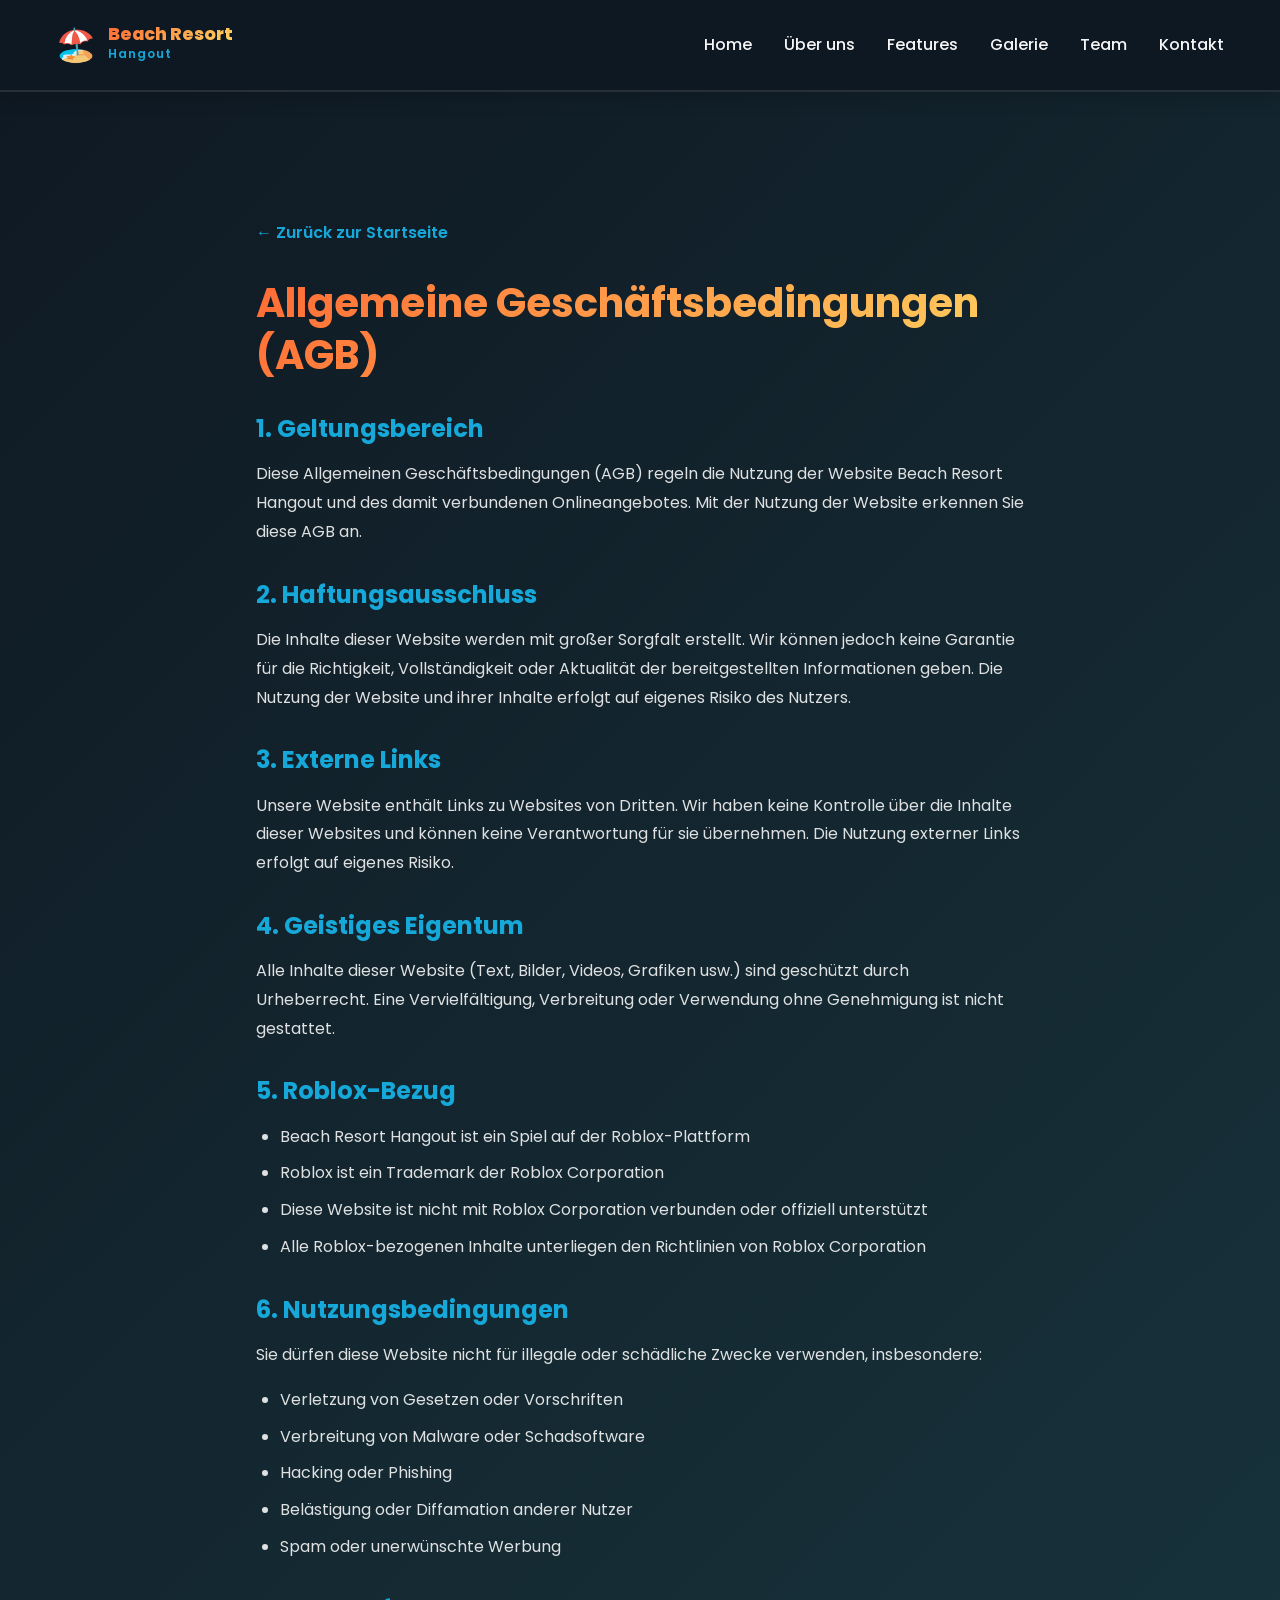
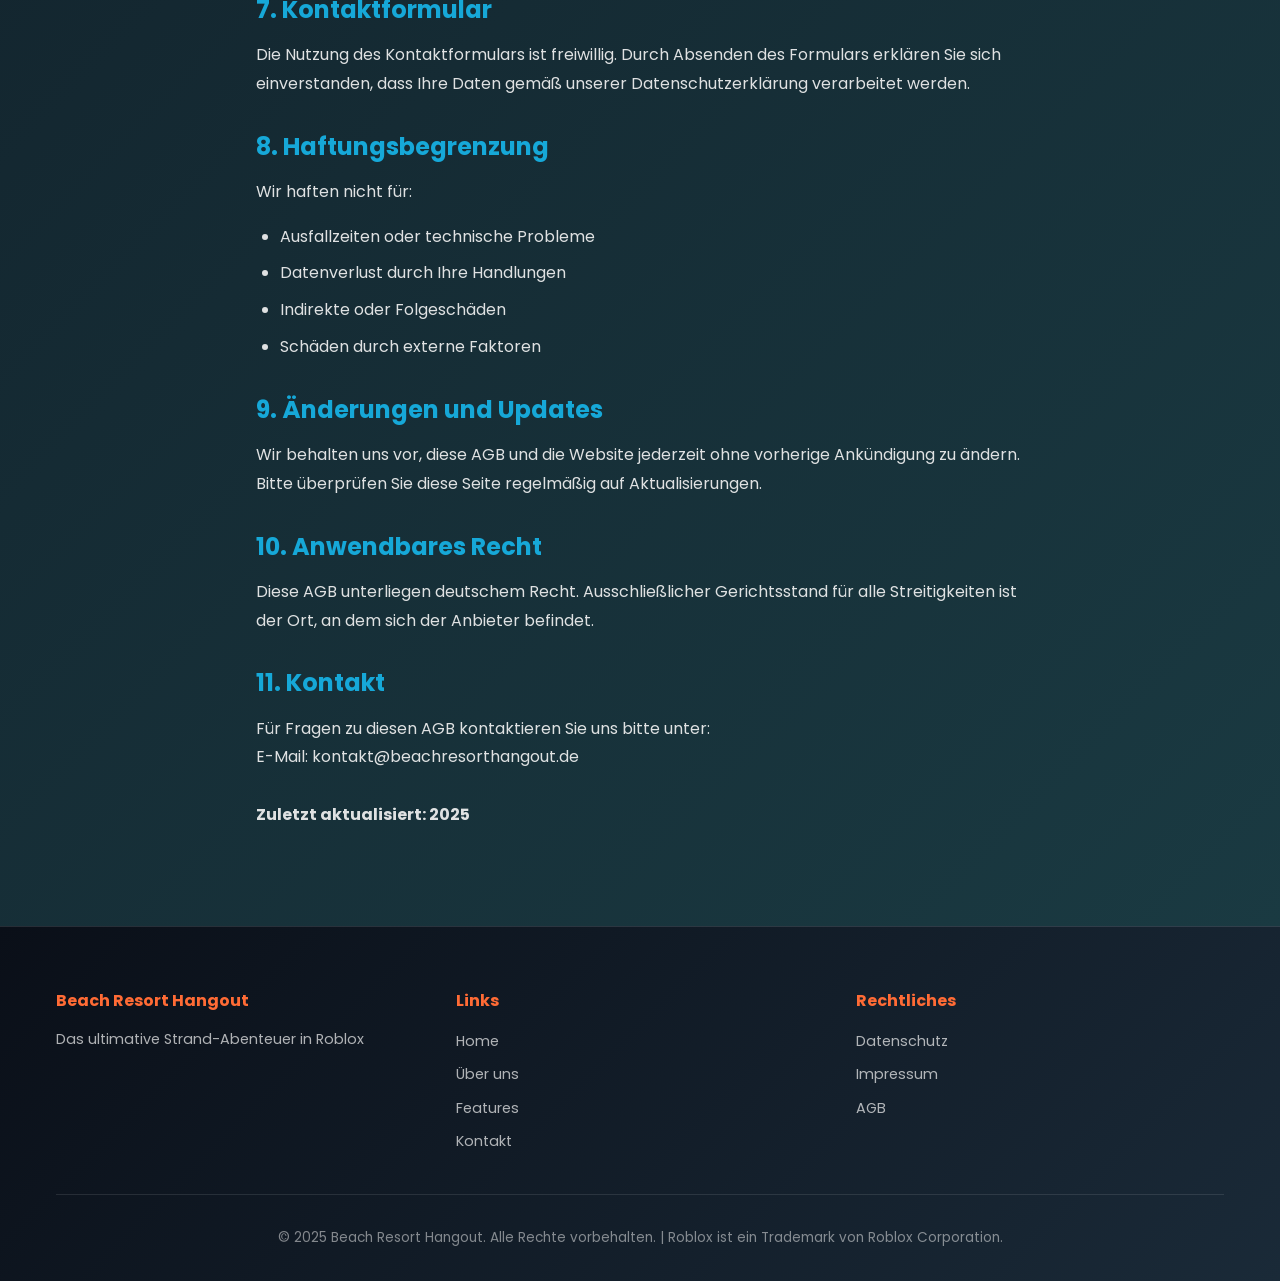
==== agb.html @ 3a32ed4a "Add legal pages and website structure for Beach Resort Hangout - Created AGB (Allgemeine Geschäftsbe" ====
<!DOCTYPE html>
<html lang="de">
<head>
    <meta charset="UTF-8">
    <meta name="viewport" content="width=device-width, initial-scale=1.0">
    <meta name="description" content="Allgemeine Geschäftsbedingungen - Beach Resort Hangout">
    <title>AGB | Beach Resort Hangout</title>
    <link rel="stylesheet" href="CSS/style-index.css">
    <link rel="preconnect" href="https://fonts.googleapis.com">
    <link rel="preconnect" href="https://fonts.gstatic.com" crossorigin>
    <link href="https://fonts.googleapis.com/css2?family=Poppins:wght@300;400;600;700&display=swap" rel="stylesheet">
    <style>
        .legal-page {
            min-height: 100vh;
            padding: 2rem 0;
            background: var(--gradient-dark);
        }
        .legal-content {
            max-width: 800px;
            margin: 6rem auto 4rem;
            padding: 0 var(--spacing-unit);
        }
        .legal-content h1 {
            font-size: 2.5rem;
            margin-bottom: 2rem;
            background: var(--gradient-sunset);
            -webkit-background-clip: text;
            -webkit-text-fill-color: transparent;
            background-clip: text;
        }
        .legal-content h2 {
            font-size: 1.5rem;
            margin-top: 2rem;
            margin-bottom: 1rem;
            color: var(--secondary-blue);
        }
        .legal-content p {
            line-height: 1.8;
            color: rgba(245, 245, 245, 0.9);
            margin-bottom: 1rem;
        }
        .legal-content ul {
            margin-left: 1.5rem;
            color: rgba(245, 245, 245, 0.9);
            line-height: 1.8;
        }
        .legal-content li {
            margin-bottom: 0.5rem;
        }
        .back-link {
            display: inline-block;
            margin-bottom: 2rem;
            color: var(--secondary-blue);
            text-decoration: none;
            font-weight: 600;
            transition: var(--transition);
        }
        .back-link:hover {
            color: var(--accent-orange);
        }
    </style>
</head>
<body>
    <!-- Navigation -->
    <nav class="navbar">
        <div class="nav-container">
            <div class="logo-section">
                <div class="logo-icon">🏖️</div>
                <div class="logo-text">
                    <div class="logo-title">Beach Resort</div>
                    <div class="logo-subtitle">Hangout</div>
                </div>
            </div>
            <button class="menu-toggle" id="menuToggle">
                <span></span>
                <span></span>
                <span></span>
            </button>
            <ul class="nav-menu" id="navMenu">
                <li><a href="index.html#home" class="nav-link">Home</a></li>
                <li><a href="index.html#about" class="nav-link">Über uns</a></li>
                <li><a href="index.html#features" class="nav-link">Features</a></li>
                <li><a href="index.html#gallery" class="nav-link">Galerie</a></li>
                <li><a href="index.html#team" class="nav-link">Team</a></li>
                <li><a href="index.html#contact" class="nav-link">Kontakt</a></li>
            </ul>
        </div>
    </nav>

    <section class="legal-page">
        <div class="legal-content">
            <a href="index.html" class="back-link">← Zurück zur Startseite</a>
            
            <h1>Allgemeine Geschäftsbedingungen (AGB)</h1>

            <h2>1. Geltungsbereich</h2>
            <p>
                Diese Allgemeinen Geschäftsbedingungen (AGB) regeln die Nutzung der Website Beach Resort Hangout 
                und des damit verbundenen Onlineangebotes. Mit der Nutzung der Website erkennen Sie diese AGB an.
            </p>

            <h2>2. Haftungsausschluss</h2>
            <p>
                Die Inhalte dieser Website werden mit großer Sorgfalt erstellt. Wir können jedoch keine Garantie für die 
                Richtigkeit, Vollständigkeit oder Aktualität der bereitgestellten Informationen geben. Die Nutzung der Website 
                und ihrer Inhalte erfolgt auf eigenes Risiko des Nutzers.
            </p>

            <h2>3. Externe Links</h2>
            <p>
                Unsere Website enthält Links zu Websites von Dritten. Wir haben keine Kontrolle über die Inhalte dieser 
                Websites und können keine Verantwortung für sie übernehmen. Die Nutzung externer Links erfolgt auf eigenes Risiko.
            </p>

            <h2>4. Geistiges Eigentum</h2>
            <p>
                Alle Inhalte dieser Website (Text, Bilder, Videos, Grafiken usw.) sind geschützt durch Urheberrecht. 
                Eine Vervielfältigung, Verbreitung oder Verwendung ohne Genehmigung ist nicht gestattet.
            </p>

            <h2>5. Roblox-Bezug</h2>
            <ul>
                <li>Beach Resort Hangout ist ein Spiel auf der Roblox-Plattform</li>
                <li>Roblox ist ein Trademark der Roblox Corporation</li>
                <li>Diese Website ist nicht mit Roblox Corporation verbunden oder offiziell unterstützt</li>
                <li>Alle Roblox-bezogenen Inhalte unterliegen den Richtlinien von Roblox Corporation</li>
            </ul>

            <h2>6. Nutzungsbedingungen</h2>
            <p>
                Sie dürfen diese Website nicht für illegale oder schädliche Zwecke verwenden, insbesondere:
            </p>
            <ul>
                <li>Verletzung von Gesetzen oder Vorschriften</li>
                <li>Verbreitung von Malware oder Schadsoftware</li>
                <li>Hacking oder Phishing</li>
                <li>Belästigung oder Diffamation anderer Nutzer</li>
                <li>Spam oder unerwünschte Werbung</li>
            </ul>

            <h2>7. Kontaktformular</h2>
            <p>
                Die Nutzung des Kontaktformulars ist freiwillig. Durch Absenden des Formulars erklären Sie sich einverstanden, 
                dass Ihre Daten gemäß unserer Datenschutzerklärung verarbeitet werden.
            </p>

            <h2>8. Haftungsbegrenzung</h2>
            <p>
                Wir haften nicht für:
            </p>
            <ul>
                <li>Ausfallzeiten oder technische Probleme</li>
                <li>Datenverlust durch Ihre Handlungen</li>
                <li>Indirekte oder Folgeschäden</li>
                <li>Schäden durch externe Faktoren</li>
            </ul>

            <h2>9. Änderungen und Updates</h2>
            <p>
                Wir behalten uns vor, diese AGB und die Website jederzeit ohne vorherige Ankündigung zu ändern. 
                Bitte überprüfen Sie diese Seite regelmäßig auf Aktualisierungen.
            </p>

            <h2>10. Anwendbares Recht</h2>
            <p>
                Diese AGB unterliegen deutschem Recht. Ausschließlicher Gerichtsstand für alle Streitigkeiten ist der Ort, 
                an dem sich der Anbieter befindet.
            </p>

            <h2>11. Kontakt</h2>
            <p>
                Für Fragen zu diesen AGB kontaktieren Sie uns bitte unter:<br>
                E-Mail: kontakt@beachresorthangout.de<br>
                <br>
                <strong>Zuletzt aktualisiert: 2025</strong>
            </p>
        </div>
    </section>

    <footer class="footer">
        <div class="container">
            <div class="footer-content">
                <div class="footer-section">
                    <h4>Beach Resort Hangout</h4>
                    <p>Das ultimative Strand-Abenteuer in Roblox</p>
                </div>
                <div class="footer-section">
                    <h4>Links</h4>
                    <ul>
                        <li><a href="index.html">Home</a></li>
                        <li><a href="index.html#about">Über uns</a></li>
                        <li><a href="index.html#features">Features</a></li>
                        <li><a href="index.html#contact">Kontakt</a></li>
                    </ul>
                </div>
                <div class="footer-section">
                    <h4>Rechtliches</h4>
                    <ul>
                        <li><a href="datenschutz.html">Datenschutz</a></li>
                        <li><a href="impressum.html">Impressum</a></li>
                        <li><a href="agb.html">AGB</a></li>
                    </ul>
                </div>
            </div>
            <div class="footer-bottom">
                <p>&copy; 2025 Beach Resort Hangout. Alle Rechte vorbehalten. | Roblox ist ein Trademark von Roblox Corporation.</p>
            </div>
        </div>
    </footer>

    <script src="JS/script-index.js"></script>
</body>
</html>
---- CSS/style-index.css ----
/* ============================================
   Beach Resort Hangout - Main Stylesheet
   ============================================ */

:root {
    /* Color Palette */
    --primary-blue: #0B7B9E;
    --secondary-blue: #16A8D8;
    --accent-orange: #FF6B35;
    --accent-yellow: #FFD560;
    --sand: #F4E4C1;
    --dark-bg: #0F1923;
    --light-text: #F5F5F5;
    --text-dark: #1a1a1a;
    --border-color: rgba(255, 255, 255, 0.1);
    
    /* Gradients */
    --gradient-primary: linear-gradient(135deg, #0B7B9E, #16A8D8);
    --gradient-sunset: linear-gradient(135deg, #FF6B35, #FFD560);
    --gradient-dark: linear-gradient(135deg, #0F1923, #1a3a42);
    
    /* Shadows */
    --shadow-sm: 0 2px 8px rgba(0, 0, 0, 0.1);
    --shadow-md: 0 4px 16px rgba(0, 0, 0, 0.15);
    --shadow-lg: 0 8px 32px rgba(0, 0, 0, 0.2);
    
    /* Spacing */
    --spacing-unit: 1rem;
    --transition: all 0.3s ease;
}

* {
    margin: 0;
    padding: 0;
    box-sizing: border-box;
}

html {
    scroll-behavior: smooth;
}

body {
    font-family: 'Poppins', sans-serif;
    background: var(--dark-bg);
    color: var(--light-text);
    line-height: 1.6;
    overflow-x: hidden;
}

.container {
    max-width: 1200px;
    margin: 0 auto;
    padding: 0 var(--spacing-unit);
}

h1, h2, h3, h4, h5, h6 {
    font-weight: 700;
    line-height: 1.3;
}

.section-title {
    font-size: 2.5rem;
    text-align: center;
    margin-bottom: 3rem;
    background: var(--gradient-sunset);
    -webkit-background-clip: text;
    -webkit-text-fill-color: transparent;
    background-clip: text;
    position: relative;
    padding-bottom: 1rem;
}

.section-title::after {
    content: '';
    position: absolute;
    bottom: 0;
    left: 50%;
    transform: translateX(-50%);
    width: 80px;
    height: 4px;
    background: var(--gradient-sunset);
    border-radius: 2px;
}

.gradient-text {
    background: var(--gradient-sunset);
    -webkit-background-clip: text;
    -webkit-text-fill-color: transparent;
    background-clip: text;
}

.btn {
    display: inline-block;
    padding: 0.75rem 2rem;
    border-radius: 50px;
    text-decoration: none;
    font-weight: 600;
    border: none;
    cursor: pointer;
    transition: var(--transition);
    font-size: 1rem;
    text-transform: uppercase;
    letter-spacing: 0.5px;
}

.btn-primary {
    background: var(--gradient-sunset);
    color: white;
    box-shadow: var(--shadow-md);
}

.btn-primary:hover {
    transform: translateY(-2px);
    box-shadow: 0 8px 24px rgba(255, 107, 53, 0.4);
}

.btn-secondary {
    background: transparent;
    color: var(--light-text);
    border: 2px solid var(--secondary-blue);
    border-radius: 50px;
}

.btn-secondary:hover {
    background: var(--secondary-blue);
    box-shadow: var(--shadow-md);
}

.wiki-cta {
    padding: 6rem 0;
    background: linear-gradient(180deg, rgba(255,255,255,0.05), rgba(15,25,35,0.95));
}

.wiki-cta .cta-card {
    max-width: 760px;
    margin: 0 auto;
    text-align: center;
    padding: 3rem 2rem;
    background: rgba(255,255,255,0.05);
    border: 1px solid rgba(255,255,255,0.08);
    border-radius: 30px;
    box-shadow: var(--shadow-lg);
}

.wiki-cta .cta-card p {
    margin-bottom: 2rem;
    color: rgba(245,245,245,0.85);
}

.navbar {
    position: sticky;
    top: 0;
    background: rgba(15, 25, 35, 0.98);
    backdrop-filter: blur(10px);
    border-bottom: 2px solid var(--border-color);
    z-index: 1000;
    padding: 1.2rem 0;
    box-shadow: 0 4px 20px rgba(0, 0, 0, 0.2);
}

.nav-container {
    max-width: 1200px;
    margin: 0 auto;
    padding: 0 var(--spacing-unit);
    display: flex;
    justify-content: space-between;
    align-items: center;
    gap: 2rem;
}

.logo-section {
    display: flex;
    align-items: center;
    gap: 0.75rem;
    min-width: fit-content;
    cursor: pointer;
    transition: var(--transition);
}

.logo-section:hover {
    transform: scale(1.05);
}

.logo-icon {
    font-size: 2rem;
    display: flex;
    align-items: center;
    justify-content: center;
}

.logo-text {
    display: flex;
    flex-direction: column;
    gap: 0;
}

.logo-title {
    font-size: 1.1rem;
    font-weight: 800;
    background: var(--gradient-sunset);
    -webkit-background-clip: text;
    -webkit-text-fill-color: transparent;
    background-clip: text;
    line-height: 1;
}

.logo-subtitle {
    font-size: 0.75rem;
    color: var(--secondary-blue);
    font-weight: 600;
    letter-spacing: 1px;
}

.nav-menu {
    display: flex;
    list-style: none;
    gap: 2rem;
}

.nav-link {
    color: var(--light-text);
    text-decoration: none;
    font-weight: 500;
    transition: var(--transition);
    position: relative;
}

.nav-link::after {
    content: '';
    position: absolute;
    bottom: -4px;
    left: 0;
    width: 0;
    height: 2px;
    background: var(--gradient-sunset);
    transition: width 0.3s ease;
}

.nav-link:hover::after {
    width: 100%;
}

.menu-toggle {
    display: none;
    background: none;
    border: none;
    cursor: pointer;
    flex-direction: column;
    gap: 4px;
}

.menu-toggle span {
    width: 25px;
    height: 3px;
    background: var(--light-text);
    border-radius: 2px;
    transition: var(--transition);
}

.hero {
    position: relative;
    min-height: 100vh;
    display: flex;
    align-items: center;
    justify-content: center;
    overflow: hidden;
    background: var(--gradient-dark);
    background-image: url('https://via.placeholder.com/1920x1080?text=Beach+Resort');
    background-size: cover;
    background-position: center;
    background-attachment: fixed;
}

.hero-overlay {
    position: absolute;
    top: 0;
    left: 0;
    right: 0;
    bottom: 0;
    background: rgba(15, 25, 35, 0.5);
    z-index: 1;
}

.hero-content {
    position: relative;
    z-index: 2;
    text-align: center;
    max-width: 800px;
    padding: 2rem;
}

.hero-title {
    font-size: 3.5rem;
    margin-bottom: 1rem;
    line-height: 1.2;
    animation: slideInDown 0.8s ease;
}

.hero-subtitle {
    font-size: 1.3rem;
    color: rgba(245, 245, 245, 0.9);
    margin-bottom: 2rem;
    animation: slideInUp 0.8s ease 0.2s both;
}

.hero-buttons {
    display: flex;
    gap: 1rem;
    justify-content: center;
    flex-wrap: wrap;
    animation: slideInUp 0.8s ease 0.4s both;
}

.hero-background {
    position: absolute;
    bottom: 0;
    left: 0;
    right: 0;
    height: 200px;
    z-index: 1;
}

.wave {
    position: absolute;
    bottom: 0;
    left: 0;
    width: 100%;
    height: 100px;
    background: url("data:image/svg+xml,%3Csvg xmlns='http://www.w3.org/2000/svg' viewBox='0 0 1200 120'%3E%3Cpath d='M0,50 Q300,0 600,50 T1200,50 L1200,120 L0,120 Z' fill='%23FF6B35' opacity='0.3'/%3E%3C/svg%3E");
    background-size: 600px 100px;
    animation: wave 10s linear infinite;
}

.wave2 {
    bottom: 10px;
    animation: wave 15s linear infinite reverse;
    opacity: 0.5;
}

.wave3 {
    bottom: 20px;
    animation: wave 20s linear infinite;
    opacity: 0.3;
}

@keyframes wave {
    0% { background-position: 0 0; }
    100% { background-position: 600px 0; }
}

@keyframes slideInDown {
    from {
        opacity: 0;
        transform: translateY(-30px);
    }
    to {
        opacity: 1;
        transform: translateY(0);
    }
}

@keyframes slideInUp {
    from {
        opacity: 0;
        transform: translateY(30px);
    }
    to {
        opacity: 1;
        transform: translateY(0);
    }
}

@keyframes float {
    0%, 100% { transform: translateY(0); }
    50% { transform: translateY(-10px); }
}

.about {
    padding: 6rem var(--spacing-unit);
    background: var(--gradient-dark);
}

.about-content {
    display: grid;
    grid-template-columns: 1fr 1fr;
    gap: 3rem;
    align-items: center;
}

.about-text p {
    font-size: 1.1rem;
    margin-bottom: 1.5rem;
    color: rgba(245, 245, 245, 0.9);
    line-height: 1.8;
}

.about-stats {
    display: grid;
    grid-template-columns: repeat(3, 1fr);
    gap: 1.5rem;
}

.stat-card {
    background: rgba(255, 255, 255, 0.05);
    border: 1px solid var(--border-color);
    border-radius: 12px;
    padding: 2rem 1rem;
    text-align: center;
    backdrop-filter: blur(10px);
    transition: var(--transition);
}

.stat-card:hover {
    background: rgba(255, 107, 53, 0.1);
    border-color: var(--accent-orange);
    transform: translateY(-5px);
}

.stat-card h3 {
    font-size: 2.5rem;
    background: var(--gradient-sunset);
    -webkit-background-clip: text;
    -webkit-text-fill-color: transparent;
    background-clip: text;
    margin-bottom: 0.5rem;
}

.features {
    padding: 6rem var(--spacing-unit);
    background: var(--dark-bg);
}

.features-grid {
    display: grid;
    grid-template-columns: repeat(auto-fit, minmax(300px, 1fr));
    gap: 2rem;
}

.feature-card {
    background: rgba(255, 255, 255, 0.05);
    border: 1px solid var(--border-color);
    border-radius: 12px;
    padding: 2rem;
    text-align: center;
    backdrop-filter: blur(10px);
    transition: var(--transition);
    cursor: pointer;
}

.feature-card:hover {
    transform: translateY(-10px);
    border-color: var(--secondary-blue);
    background: rgba(22, 168, 216, 0.1);
    box-shadow: 0 10px 30px rgba(22, 168, 216, 0.2);
}

.feature-icon {
    font-size: 3rem;
    margin-bottom: 1rem;
    display: inline-block;
    animation: float 3s ease-in-out infinite;
}

.feature-card:nth-child(2) .feature-icon {
    animation-delay: 0.5s;
}

.feature-card:nth-child(3) .feature-icon {
    animation-delay: 1s;
}

.feature-card:nth-child(4) .feature-icon {
    animation-delay: 1.5s;
}

.feature-card:nth-child(5) .feature-icon {
    animation-delay: 2s;
}

.feature-card:nth-child(6) .feature-icon {
    animation-delay: 2.5s;
}

.feature-card h3 {
    font-size: 1.3rem;
    margin-bottom: 1rem;
}

.feature-card p {
    color: rgba(245, 245, 245, 0.8);
    font-size: 0.95rem;
}

.gallery {
    padding: 6rem var(--spacing-unit);
    background: var(--gradient-dark);
}

.gallery-grid {
    display: grid;
    grid-template-columns: repeat(auto-fit, minmax(250px, 1fr));
    gap: 2rem;
}

.gallery-item {
    position: relative;
    border-radius: 12px;
    overflow: hidden;
    aspect-ratio: 16 / 10;
    cursor: pointer;
}

.gallery-placeholder {
    width: 100%;
    height: 100%;
    background: linear-gradient(135deg, rgba(11, 123, 158, 0.3), rgba(255, 107, 53, 0.3));
    border: 2px solid var(--border-color);
    border-radius: 12px;
    display: flex;
    align-items: center;
    justify-content: center;
    font-size: 1.5rem;
    font-weight: 600;
    transition: var(--transition);
    position: relative;
}

.gallery-item:hover .gallery-placeholder {
    border-color: var(--secondary-blue);
    background: linear-gradient(135deg, rgba(11, 123, 158, 0.5), rgba(255, 107, 53, 0.5));
    transform: scale(1.05);
}

.team {
    padding: 6rem var(--spacing-unit);
    background: var(--dark-bg);
}

.team-grid {
    display: grid;
    grid-template-columns: repeat(auto-fit, minmax(250px, 1fr));
    gap: 2rem;
}

.team-card {
    background: rgba(255, 255, 255, 0.05);
    border: 1px solid var(--border-color);
    border-radius: 12px;
    padding: 2rem;
    text-align: center;
    backdrop-filter: blur(10px);
    transition: var(--transition);
    overflow: hidden;
}

.team-card:hover {
    border-color: var(--secondary-blue);
    background: rgba(22, 168, 216, 0.1);
    transform: translateY(-10px);
}

.team-image-wrapper {
    position: relative;
    width: 150px;
    height: 150px;
    margin: 0 auto 1.5rem;
    border-radius: 50%;
    overflow: hidden;
    border: 3px solid var(--secondary-blue);
}

.team-image {
    width: 100%;
    height: 100%;
    object-fit: cover;
    transition: var(--transition);
}

.team-card:hover .team-image {
    transform: scale(1.1);
}

.team-image-placeholder {
    position: absolute;
    top: 0;
    left: 0;
    width: 100%;
    height: 100%;
    background: linear-gradient(135deg, rgba(11, 123, 158, 0.4), rgba(255, 107, 53, 0.4));
    display: flex;
    align-items: center;
    justify-content: center;
    font-size: 4rem;
    font-weight: 800;
    color: rgba(255, 255, 255, 0.6);
    pointer-events: none;
}

.team-card h3 {
    font-size: 1.3rem;
    margin-bottom: 0.5rem;
}

.team-role {
    color: var(--secondary-blue);
    font-size: 0.9rem;
    margin-bottom: 0.5rem;
}

.team-bio {
    color: rgba(245, 245, 245, 0.7);
    font-size: 0.9rem;
}

.contact {
    padding: 6rem var(--spacing-unit);
    background: var(--gradient-dark);
}

.contact-content {
    display: grid;
    grid-template-columns: 1fr 1fr;
    gap: 3rem;
}

.contact-form {
    background: rgba(255, 255, 255, 0.05);
    border: 1px solid var(--border-color);
    border-radius: 12px;
    padding: 2rem;
    backdrop-filter: blur(10px);
}

.form-group {
    margin-bottom: 1.5rem;
}

.contact-form input,
.contact-form textarea {
    width: 100%;
    padding: 0.75rem 1rem;
    background: rgba(255, 255, 255, 0.08);
    border: 1px solid var(--border-color);
    border-radius: 8px;
    color: var(--light-text);
    font-family: 'Poppins', sans-serif;
    font-size: 1rem;
    transition: var(--transition);
}

.contact-form input::placeholder,
.contact-form textarea::placeholder {
    color: rgba(245, 245, 245, 0.5);
}

.contact-form input:focus,
.contact-form textarea:focus {
    outline: none;
    border-color: var(--secondary-blue);
    background: rgba(22, 168, 216, 0.1);
    box-shadow: 0 0 0 3px rgba(22, 168, 216, 0.1);
}

.form-status {
    font-size: 0.9rem;
    margin-top: 1rem;
    padding: 0.75rem;
    border-radius: 8px;
    display: none;
}

.form-status.show {
    display: block;
}

.form-status.success {
    background: rgba(76, 175, 80, 0.2);
    color: #4caf50;
    border: 1px solid #4caf50;
}

.form-status.error {
    background: rgba(244, 67, 54, 0.2);
    color: #f44336;
    border: 1px solid #f44336;
}

.form-status.loading {
    background: rgba(33, 150, 243, 0.2);
    color: #2196f3;
    border: 1px solid #2196f3;
}

.contact-social {
    background: rgba(255, 255, 255, 0.05);
    border: 1px solid var(--border-color);
    border-radius: 12px;
    padding: 2rem;
    backdrop-filter: blur(10px);
    display: flex;
    flex-direction: column;
    justify-content: center;
}

.contact-social h3 {
    margin-bottom: 1.5rem;
    font-size: 1.3rem;
}

.social-links {
    display: flex;
    flex-direction: column;
    gap: 1rem;
}

.social-icon {
    display: inline-block;
    padding: 0.75rem 1.5rem;
    background: rgba(22, 168, 216, 0.1);
    border: 1px solid var(--secondary-blue);
    border-radius: 8px;
    color: var(--light-text);
    text-decoration: none;
    font-weight: 600;
    transition: var(--transition);
    text-align: center;
}

.social-icon:hover {
    background: var(--secondary-blue);
    transform: translateX(5px);
}

.footer {
    background: linear-gradient(135deg, #0a0f18, #1a2a38);
    border-top: 1px solid var(--border-color);
    padding: 4rem var(--spacing-unit) 2rem;
}

.footer-content {
    display: grid;
    grid-template-columns: repeat(auto-fit, minmax(250px, 1fr));
    gap: 2rem;
    margin-bottom: 2rem;
}

.footer-section h4 {
    margin-bottom: 1rem;
    color: var(--accent-orange);
}

.footer-section p {
    color: rgba(245, 245, 245, 0.7);
    font-size: 0.9rem;
}

.footer-section ul {
    list-style: none;
}

.footer-section ul li {
    margin-bottom: 0.5rem;
}

.footer-section a {
    color: rgba(245, 245, 245, 0.7);
    text-decoration: none;
    transition: var(--transition);
    font-size: 0.9rem;
}

.footer-section a:hover {
    color: var(--secondary-blue);
}

.footer-bottom {
    text-align: center;
    padding-top: 2rem;
    border-top: 1px solid var(--border-color);
    color: rgba(245, 245, 245, 0.5);
    font-size: 0.85rem;
}

@media (max-width: 768px) {
    .menu-toggle {
        display: flex;
    }

    .logo-section {
        flex-shrink: 0;
    }

    .logo-text {
        display: none;
    }

    .nav-menu {
        display: none;
        flex-direction: column;
        position: absolute;
        top: 100%;
        left: 0;
        right: 0;
        background: rgba(15, 25, 35, 0.98);
        padding: 1rem;
        gap: 0.5rem;
        border-top: 2px solid var(--border-color);
    }

    .nav-menu.active {
        display: flex;
    }

    .hero-title {
        font-size: 2.5rem;
    }

    .hero-subtitle {
        font-size: 1rem;
    }

    .section-title {
        font-size: 2rem;
    }

    .features-grid {
        grid-template-columns: repeat(2, 1fr);
    }

    .gallery-grid {
        grid-template-columns: repeat(2, 1fr);
    }

    .team-grid {
        grid-template-columns: repeat(2, 1fr);
    }

    .about-stats {
        grid-template-columns: repeat(2, 1fr);
    }
}

@media (max-width: 480px) {
    .nav-container {
        gap: 1rem;
    }

    .logo-icon {
        font-size: 1.5rem;
    }

    .hero-title {
        font-size: 1.8rem;
    }

    .hero-subtitle {
        font-size: 0.9rem;
    }

    .hero-buttons {
        flex-direction: column;
    }

    .btn {
        width: 100%;
        text-align: center;
    }

    .section-title {
        font-size: 1.5rem;
        margin-bottom: 2rem;
    }

    .features-grid,
    .gallery-grid,
    .team-grid {
        grid-template-columns: 1fr;
    }

    .about-stats {
        grid-template-columns: 1fr;
    }

    .team-image-wrapper {
        width: 120px;
        height: 120px;
    }

    .footer-content {
        grid-template-columns: 1fr;
    }
}

.text-center {
    text-align: center;
}

.mt-1 { margin-top: var(--spacing-unit); }
.mt-2 { margin-top: calc(var(--spacing-unit) * 2); }
.mb-1 { margin-bottom: var(--spacing-unit); }
.mb-2 { margin-bottom: calc(var(--spacing-unit) * 2); }
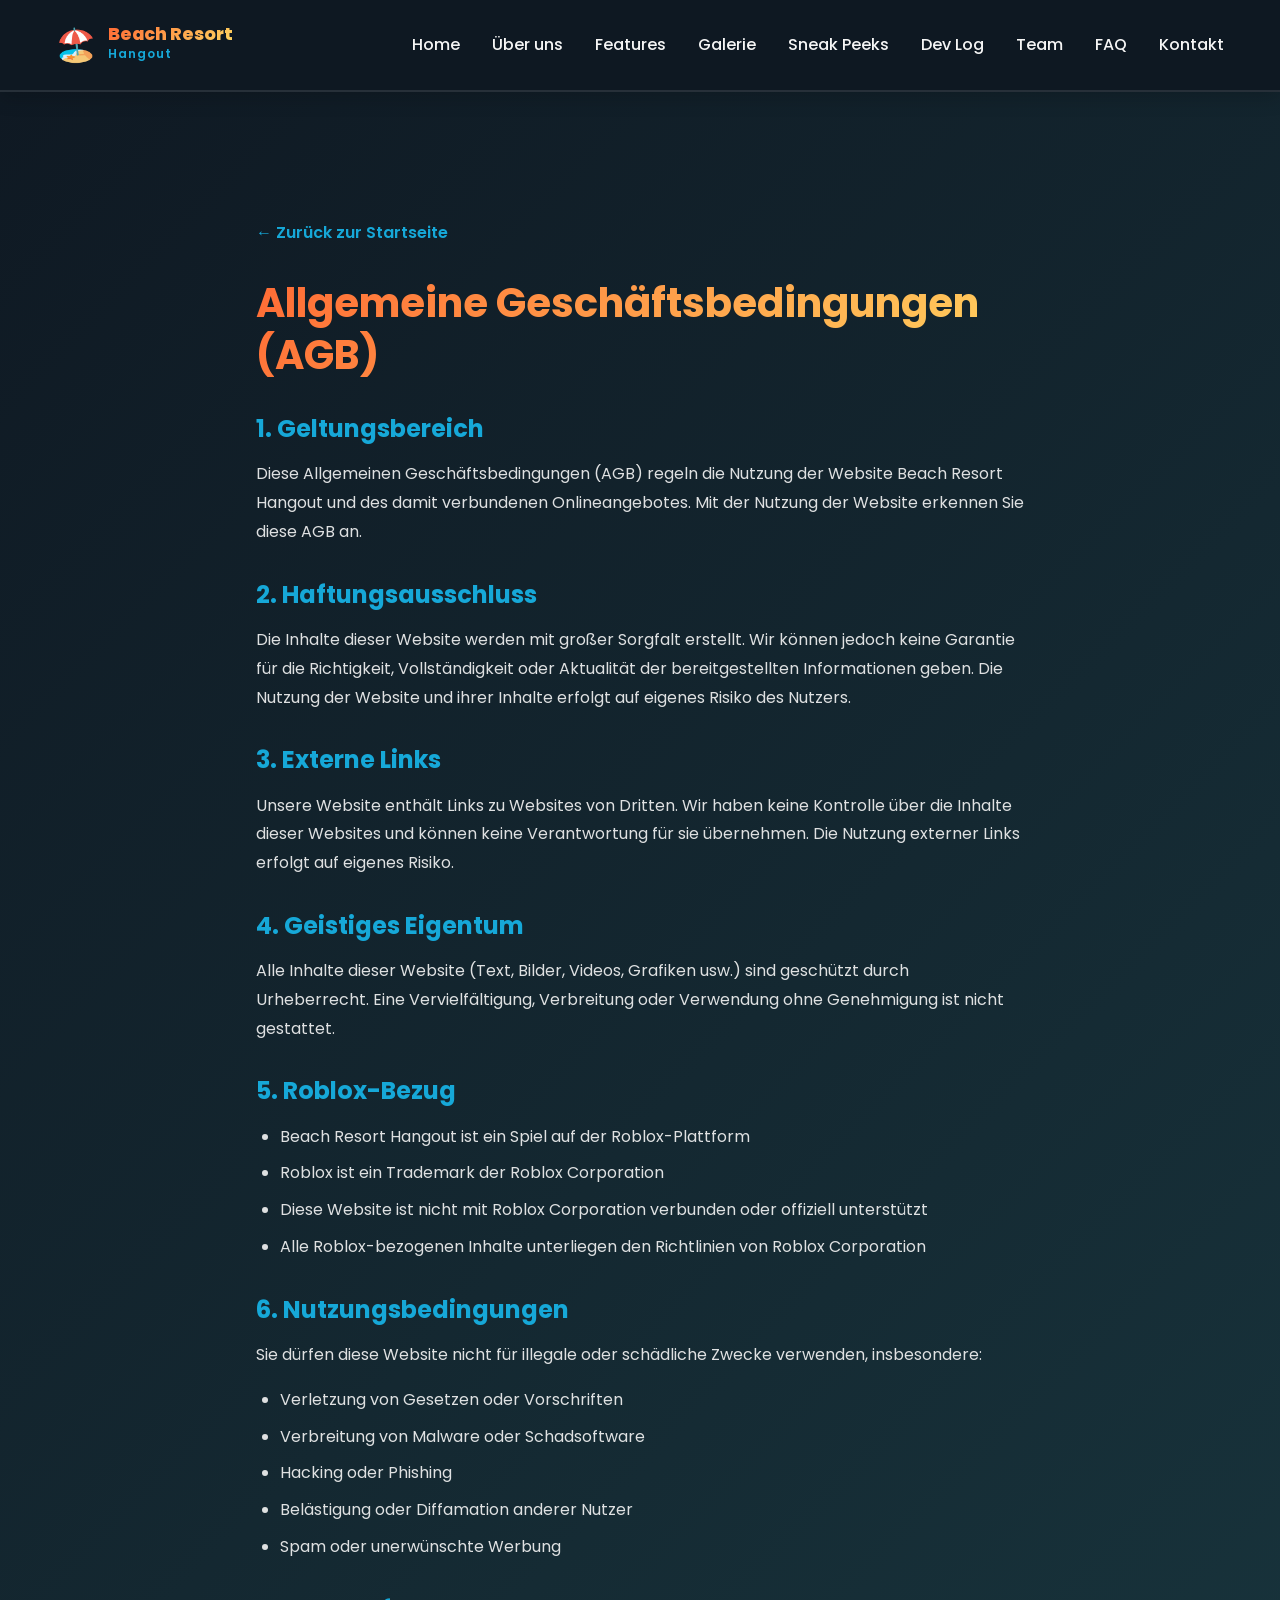
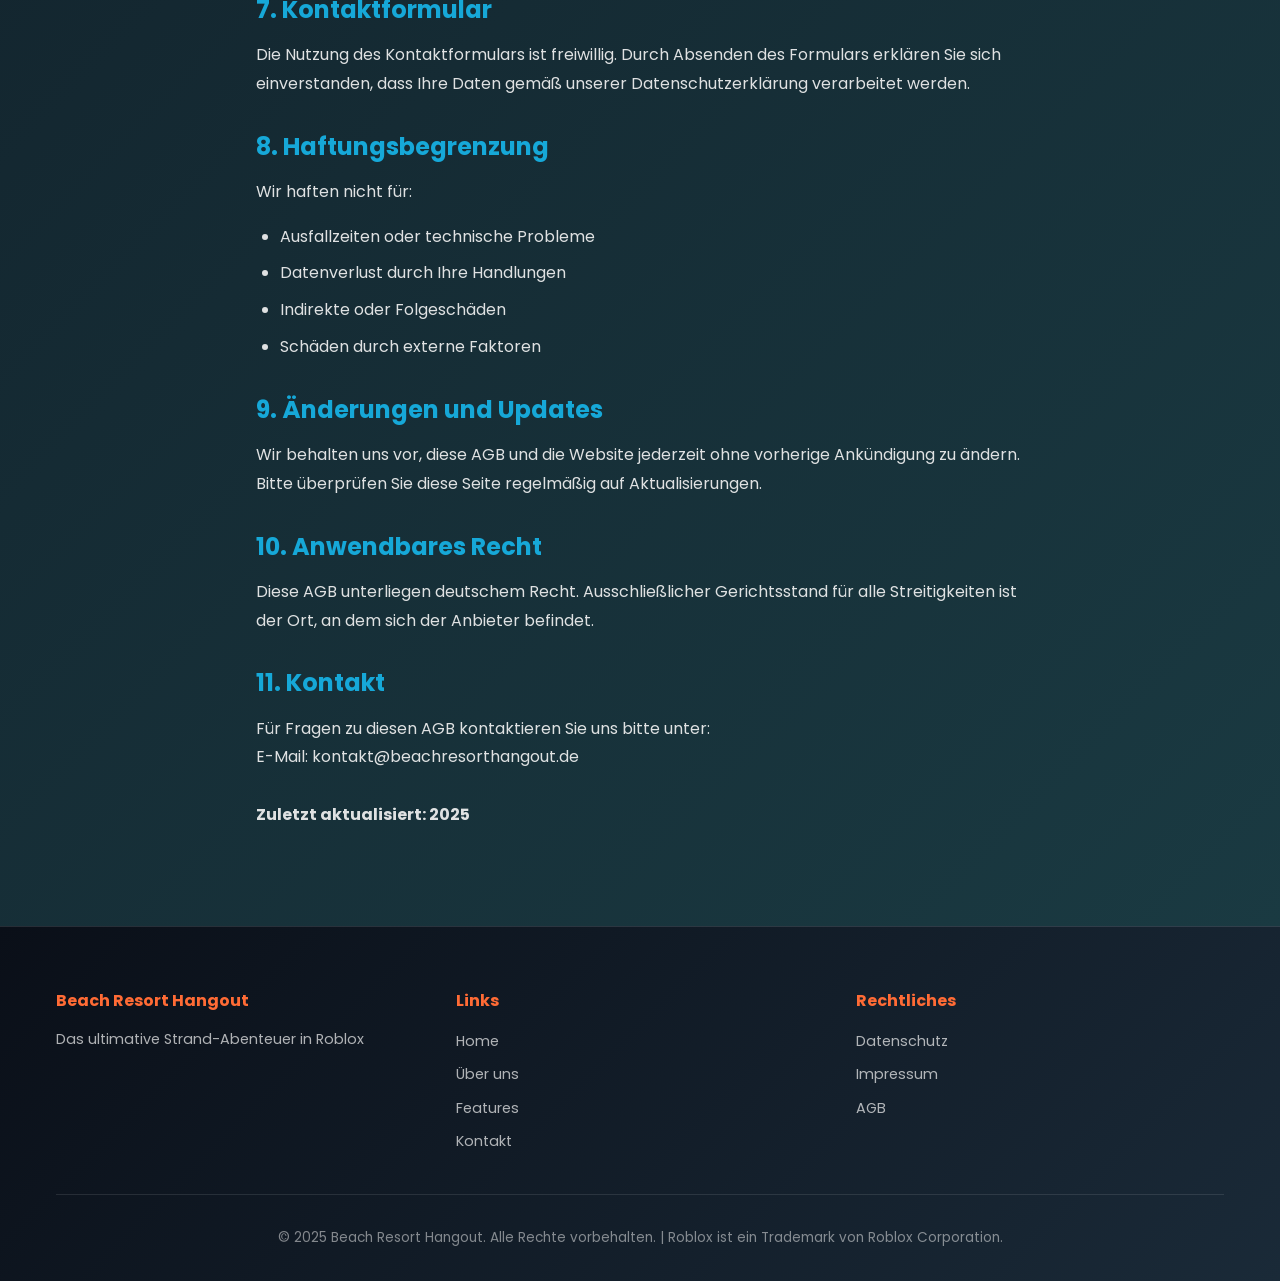
==== commit 951a6a69: "Add new HTML pages for Dev Log, Gallery, Sneak Peeks, and Team sections with navigation and styling " ====
--- a/agb.html
+++ b/agb.html
@@ -77,12 +77,15 @@
                 <span></span>
             </button>
             <ul class="nav-menu" id="navMenu">
-                <li><a href="index.html#home" class="nav-link">Home</a></li>
-                <li><a href="index.html#about" class="nav-link">Über uns</a></li>
-                <li><a href="index.html#features" class="nav-link">Features</a></li>
-                <li><a href="index.html#gallery" class="nav-link">Galerie</a></li>
-                <li><a href="index.html#team" class="nav-link">Team</a></li>
-                <li><a href="index.html#contact" class="nav-link">Kontakt</a></li>
+                <li><a href="#home" class="nav-link">Home</a></li>
+                <li><a href="#about" class="nav-link">Über uns</a></li>
+                <li><a href="#features" class="nav-link">Features</a></li>
+                <li><a href="galerie.html" class="nav-link">Galerie</a></li>
+                <li><a href="sneak-peeks.html" class="nav-link">Sneak Peeks</a></li>
+                <li><a href="devlog.html" class="nav-link">Dev Log</a></li>
+                <li><a href="team.html" class="nav-link">Team</a></li>
+                <li><a href="#faq" class="nav-link">FAQ</a></li>
+                <li><a href="#contact" class="nav-link">Kontakt</a></li>
             </ul>
         </div>
     </nav>
--- a/CSS/style-index.css
+++ b/CSS/style-index.css
@@ -45,6 +45,20 @@
     color: var(--light-text);
     line-height: 1.6;
     overflow-x: hidden;
+    /* Global fade-in animation */
+    opacity: 0;
+    animation: fadeInPage 0.8s ease-out 0.2s forwards;
+}
+
+@keyframes fadeInPage {
+    from {
+        opacity: 0;
+        transform: translateY(20px);
+    }
+    to {
+        opacity: 1;
+        transform: translateY(0);
+    }
 }
 
 .container {
@@ -147,6 +161,213 @@
     color: rgba(245,245,245,0.85);
 }
 
+.community-hub {
+    padding: 5.5rem 0;
+    background: linear-gradient(180deg, rgba(255,255,255,0.03), rgba(15,25,35,0.97));
+}
+
+.hub-grid {
+    display: grid;
+    grid-template-columns: repeat(auto-fit, minmax(300px, 1fr));
+    gap: 2rem;
+    max-width: 800px;
+    margin: 0 auto;
+}
+
+.hub-card {
+    padding: 2.5rem;
+    background: rgba(255,255,255,0.05);
+    border: 1px solid rgba(255,255,255,0.08);
+    border-radius: 30px;
+    box-shadow: var(--shadow-lg);
+    text-align: center;
+    transition: var(--transition);
+}
+
+.hub-card:hover {
+    transform: translateY(-4px);
+    box-shadow: 0 12px 32px rgba(0, 0, 0, 0.3);
+}
+
+.hub-card h3 {
+    margin-bottom: 1rem;
+    font-size: 1.75rem;
+    color: var(--light-text);
+}
+
+.hub-card p {
+    margin-bottom: 1.75rem;
+    color: rgba(245,245,245,0.8);
+    line-height: 1.8;
+}
+
+.hub-card .btn-secondary {
+    min-width: 180px;
+}
+
+.faq {
+    padding: 5.5rem 0;
+    background: linear-gradient(180deg, rgba(255,255,255,0.03), rgba(15,25,35,0.95));
+    /* FAQ section fade-in animation */
+    opacity: 0;
+    animation: fadeInSection 0.8s ease-out 1.8s forwards;
+}
+
+.faq-grid {
+    display: grid;
+    grid-template-columns: repeat(2, minmax(0, 1fr));
+    gap: 1.5rem;
+}
+
+.faq-item {
+    background: rgba(255,255,255,0.05);
+    border: 1px solid rgba(255,255,255,0.1);
+    border-radius: 28px;
+    overflow: hidden;
+    box-shadow: var(--shadow-md);
+    transition: var(--transition);
+}
+
+.faq-item:hover {
+    transform: translateY(-2px);
+}
+
+.faq-question {
+    width: 100%;
+    border: none;
+    background: transparent;
+    color: var(--light-text);
+    padding: 1.8rem 2rem;
+    font-size: 1.05rem;
+    font-weight: 600;
+    text-align: left;
+    cursor: pointer;
+    display: flex;
+    justify-content: space-between;
+    align-items: center;
+}
+
+.faq-question::after {
+    content: '+';
+    font-size: 1.4rem;
+    transition: transform 0.3s ease;
+}
+
+.faq-item.open .faq-question::after {
+    transform: rotate(45deg);
+}
+
+.faq-answer {
+    max-height: 0;
+    opacity: 0;
+    overflow: hidden;
+    padding: 0 2rem;
+    transition: max-height 0.35s ease, opacity 0.35s ease, padding 0.35s ease;
+}
+
+.faq-item.open .faq-answer {
+    max-height: 400px;
+    opacity: 1;
+    padding: 0 2rem 1.8rem;
+}
+
+.peek-grid,
+.devlog-grid {
+    display: grid;
+    grid-template-columns: repeat(2, minmax(0, 1fr));
+    gap: 1.5rem;
+}
+
+.peek-card,
+.devlog-card {
+    background: rgba(255,255,255,0.05);
+    border: 1px solid rgba(255,255,255,0.08);
+    border-radius: 28px;
+    padding: 2rem;
+    box-shadow: var(--shadow-lg);
+    transition: var(--transition);
+}
+
+.peek-card:hover,
+.devlog-card:hover {
+    transform: translateY(-4px);
+}
+
+.peek-images {
+    display: grid;
+    grid-template-columns: repeat(auto-fit, minmax(150px, 1fr));
+    gap: 0.75rem;
+    margin-bottom: 1.5rem;
+    border-radius: 16px;
+    overflow: hidden;
+}
+
+.peek-image {
+    width: 100%;
+    height: 120px;
+    object-fit: cover;
+    border-radius: 12px;
+    transition: var(--transition);
+}
+
+.peek-image:hover {
+    transform: scale(1.05);
+}
+
+.peek-head,
+.devlog-head {
+    display: flex;
+    justify-content: space-between;
+    gap: 1rem;
+    align-items: flex-start;
+    margin-bottom: 1.2rem;
+}
+
+.peek-tag {
+    display: inline-flex;
+    align-items: center;
+    justify-content: center;
+    padding: 0.4rem 1rem;
+    border-radius: 999px;
+    background: rgba(255,107,53,0.12);
+    color: var(--accent-orange);
+    font-size: 0.9rem;
+    font-weight: 700;
+}
+
+.peek-version,
+.devlog-date {
+    color: rgba(245,245,245,0.75);
+    font-weight: 600;
+    white-space: nowrap;
+}
+
+.peek-summary {
+    margin-bottom: 1.25rem;
+    color: rgba(245,245,245,0.8);
+}
+
+.peek-meta {
+    display: flex;
+    justify-content: space-between;
+    flex-wrap: wrap;
+    gap: 0.75rem;
+    color: rgba(245,245,245,0.7);
+    font-size: 0.95rem;
+}
+
+.devlog-tag {
+    display: inline-flex;
+    align-items: center;
+    justify-content: center;
+    padding: 0.35rem 0.9rem;
+    border-radius: 999px;
+    background: rgba(22,168,216,0.12);
+    color: var(--secondary-blue);
+    font-size: 0.9rem;
+    font-weight: 700;
+}
+
 .navbar {
     position: sticky;
     top: 0;
@@ -156,6 +377,21 @@
     z-index: 1000;
     padding: 1.2rem 0;
     box-shadow: 0 4px 20px rgba(0, 0, 0, 0.2);
+    /* Navbar fade-in animation */
+    opacity: 0;
+    transform: translateY(-20px);
+    animation: fadeInNavbar 0.6s ease-out 0.4s forwards;
+}
+
+@keyframes fadeInNavbar {
+    from {
+        opacity: 0;
+        transform: translateY(-20px);
+    }
+    to {
+        opacity: 1;
+        transform: translateY(0);
+    }
 }
 
 .nav-container {
@@ -240,6 +476,25 @@
     width: 100%;
 }
 
+.nav-link.active {
+    color: var(--accent-orange);
+    font-weight: 600;
+}
+
+.nav-link.active::after {
+    width: 100%;
+    background: var(--gradient-sunset);
+}
+
+.nav-link.section-active {
+    color: var(--secondary-blue);
+}
+
+.nav-link.section-active::after {
+    width: 100%;
+    background: var(--secondary-blue);
+}
+
 .menu-toggle {
     display: none;
     background: none;
@@ -265,10 +520,24 @@
     justify-content: center;
     overflow: hidden;
     background: var(--gradient-dark);
-    background-image: url('https://via.placeholder.com/1920x1080?text=Beach+Resort');
+    background-image: url('../bilder/image4099.png');
     background-size: cover;
     background-position: center;
     background-attachment: fixed;
+    /* Hero fade-in animation */
+    opacity: 0;
+    animation: fadeInHero 1s ease-out 0.6s forwards;
+}
+
+@keyframes fadeInHero {
+    from {
+        opacity: 0;
+        transform: scale(1.05);
+    }
+    to {
+        opacity: 1;
+        transform: scale(1);
+    }
 }
 
 .hero-overlay {
@@ -378,6 +647,20 @@
 .about {
     padding: 6rem var(--spacing-unit);
     background: var(--gradient-dark);
+    /* About section fade-in animation */
+    opacity: 0;
+    animation: fadeInSection 0.8s ease-out 0.8s forwards;
+}
+
+@keyframes fadeInSection {
+    from {
+        opacity: 0;
+        transform: translateY(30px);
+    }
+    to {
+        opacity: 1;
+        transform: translateY(0);
+    }
 }
 
 .about-content {
@@ -428,6 +711,9 @@
 .features {
     padding: 6rem var(--spacing-unit);
     background: var(--dark-bg);
+    /* Features section fade-in animation */
+    opacity: 0;
+    animation: fadeInSection 0.8s ease-out 1s forwards;
 }
 
 .features-grid {
@@ -494,6 +780,9 @@
 .gallery {
     padding: 6rem var(--spacing-unit);
     background: var(--gradient-dark);
+    /* Gallery section fade-in animation */
+    opacity: 0;
+    animation: fadeInSection 0.8s ease-out 1.2s forwards;
 }
 
 .gallery-grid {
@@ -534,6 +823,9 @@
 .team {
     padding: 6rem var(--spacing-unit);
     background: var(--dark-bg);
+    /* Team section fade-in animation */
+    opacity: 0;
+    animation: fadeInSection 0.8s ease-out 1.4s forwards;
 }
 
 .team-grid {
@@ -615,6 +907,9 @@
 .contact {
     padding: 6rem var(--spacing-unit);
     background: var(--gradient-dark);
+    /* Contact section fade-in animation */
+    opacity: 0;
+    animation: fadeInSection 0.8s ease-out 1.6s forwards;
 }
 
 .contact-content {
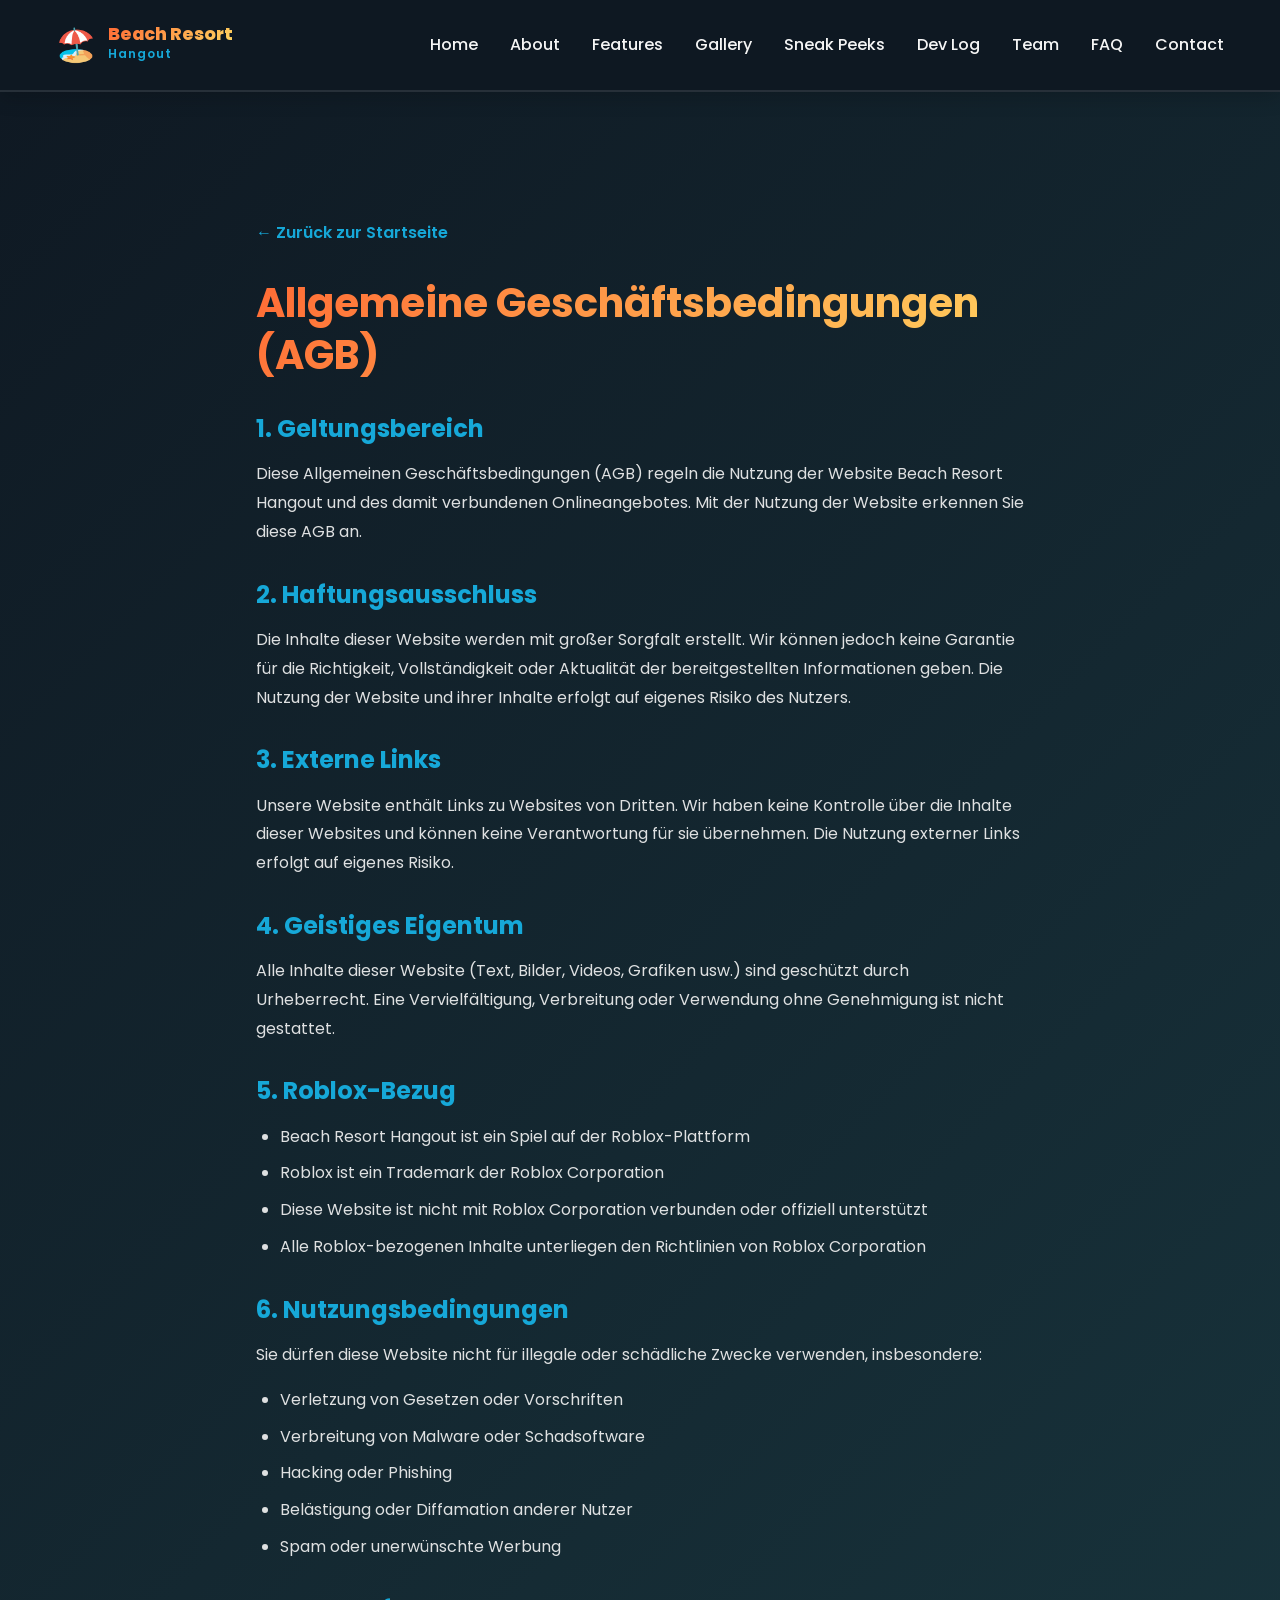
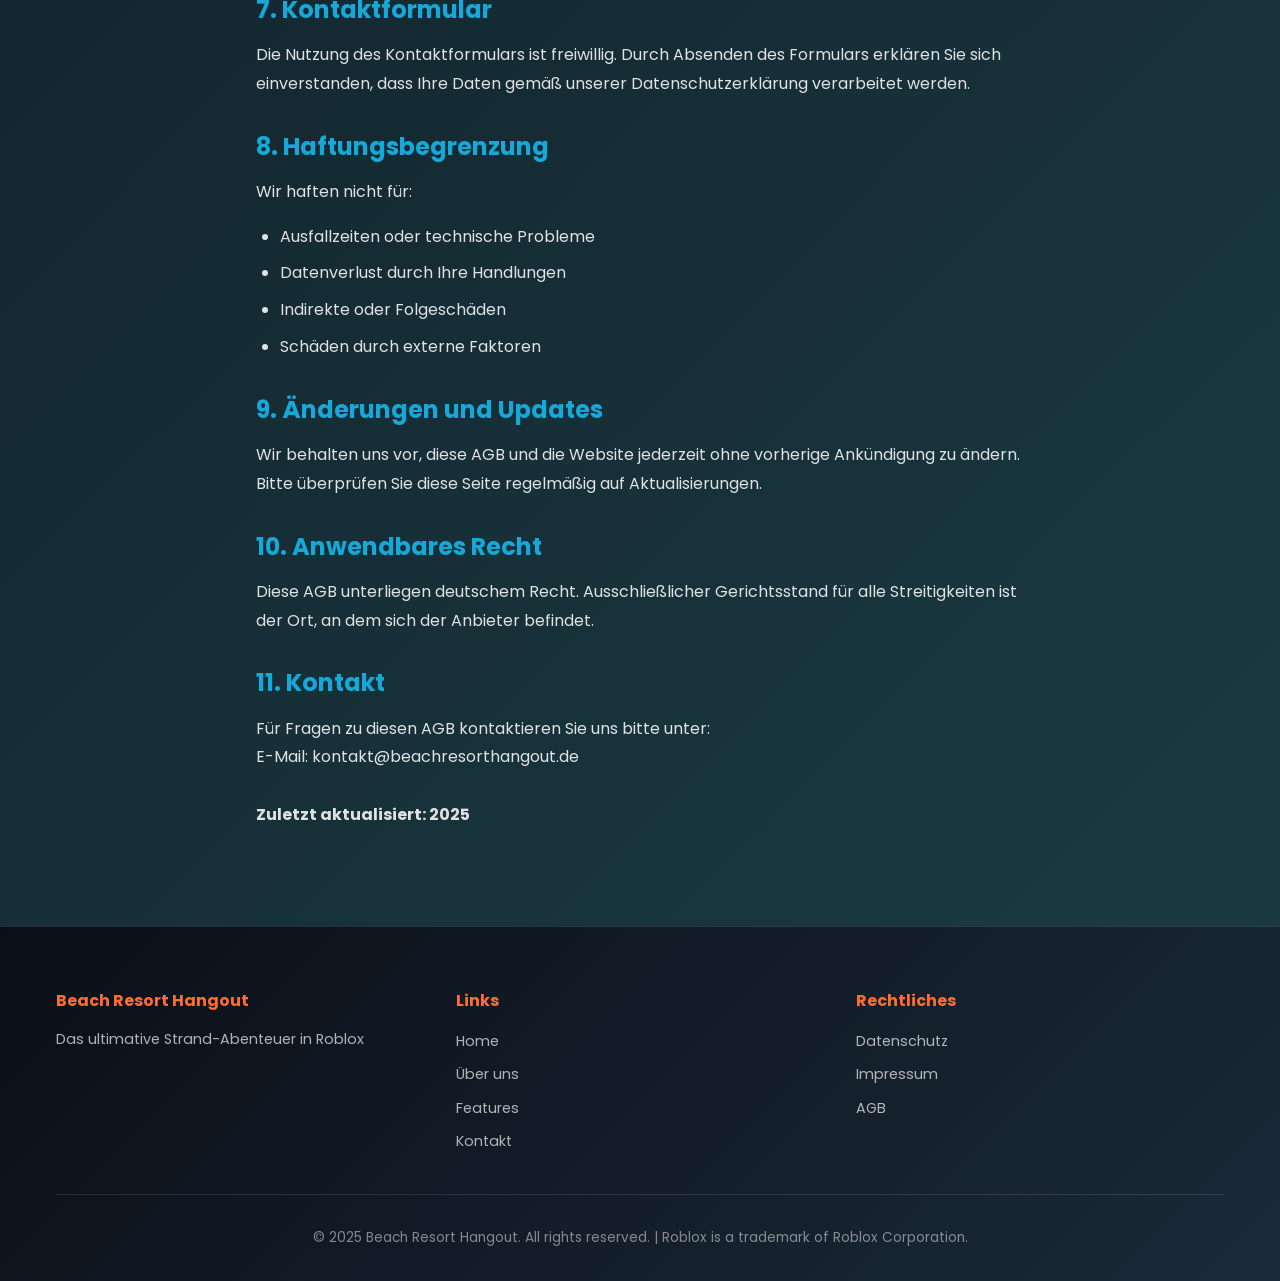
==== commit af87154a: "Update navigation links and text for consistency across multiple HTML pages Co-authored-by: Copilot " ====
--- a/agb.html
+++ b/agb.html
@@ -77,15 +77,15 @@
                 <span></span>
             </button>
             <ul class="nav-menu" id="navMenu">
-                <li><a href="#home" class="nav-link">Home</a></li>
-                <li><a href="#about" class="nav-link">Über uns</a></li>
-                <li><a href="#features" class="nav-link">Features</a></li>
-                <li><a href="galerie.html" class="nav-link">Galerie</a></li>
+                <li><a href="index.html#home" class="nav-link">Home</a></li>
+                <li><a href="index.html#about" class="nav-link">About</a></li>
+                <li><a href="index.html#features" class="nav-link">Features</a></li>
+                <li><a href="galerie.html" class="nav-link">Gallery</a></li>
                 <li><a href="sneak-peeks.html" class="nav-link">Sneak Peeks</a></li>
                 <li><a href="devlog.html" class="nav-link">Dev Log</a></li>
                 <li><a href="team.html" class="nav-link">Team</a></li>
-                <li><a href="#faq" class="nav-link">FAQ</a></li>
-                <li><a href="#contact" class="nav-link">Kontakt</a></li>
+                <li><a href="index.html#faq" class="nav-link">FAQ</a></li>
+                <li><a href="index.html#contact" class="nav-link">Contact</a></li>
             </ul>
         </div>
     </nav>
@@ -206,7 +206,7 @@
                 </div>
             </div>
             <div class="footer-bottom">
-                <p>&copy; 2025 Beach Resort Hangout. Alle Rechte vorbehalten. | Roblox ist ein Trademark von Roblox Corporation.</p>
+                <p>&copy; 2025 Beach Resort Hangout. All rights reserved. | Roblox is a trademark of Roblox Corporation.</p>
             </div>
         </div>
     </footer>
--- a/CSS/style-index.css
+++ b/CSS/style-index.css
@@ -61,6 +61,130 @@
     }
 }
 
+.dev-overlay {
+    position: fixed;
+    top: 0;
+    right: 0;
+    bottom: 0;
+    left: 0;
+    width: 100vw;
+    height: 100vh;
+    z-index: 9999;
+    background: #000;
+    display: flex;
+    visibility: hidden;
+    align-items: center;
+    justify-content: center;
+    padding: 1.5rem;
+    opacity: 0;
+    touch-action: none;
+    overscroll-behavior: none;
+    transition: opacity 0.35s ease-out, transform 0.35s ease-out, visibility 0.35s ease-out;
+    transform: scale(0.96);
+}
+
+.dev-overlay.visible {
+    visibility: visible;
+    opacity: 1;
+    transform: scale(1);
+}
+
+.dev-overlay.hiding {
+    opacity: 0;
+    transform: scale(0.98);
+}
+
+.dev-overlay-hidden {
+    visibility: hidden !important;
+    pointer-events: none !important;
+}
+
+.dev-overlay-card {
+    position: relative;
+    width: min(700px, 100%);
+    padding: 2rem 2.25rem;
+    border-radius: 28px;
+    background: rgba(15, 25, 35, 0.98);
+    border: 1px solid rgba(255, 255, 255, 0.12);
+    box-shadow: 0 28px 80px rgba(0, 0, 0, 0.35);
+    display: grid;
+    gap: 1rem;
+    text-align: center;
+}
+
+.dev-overlay-icon {
+    font-size: 3rem;
+}
+
+.dev-overlay-card h2 {
+    font-size: clamp(2rem, 2.5vw, 2.75rem);
+    letter-spacing: 0.04em;
+    margin-bottom: 0.5rem;
+}
+
+.dev-overlay-card p {
+    color: rgba(245, 245, 245, 0.85);
+    max-width: 650px;
+    margin: 0 auto;
+    font-size: 1rem;
+    line-height: 1.8;
+}
+
+.dev-overlay-form {
+    display: grid;
+    gap: 0.75rem;
+    margin-top: 0.75rem;
+}
+
+.dev-overlay-input,
+.dev-overlay-submit {
+    width: 100%;
+    border-radius: 14px;
+    border: 1px solid rgba(255, 255, 255, 0.14);
+    background: rgba(255, 255, 255, 0.08);
+    color: var(--light-text);
+    padding: 0.95rem 1rem;
+    font-size: 1rem;
+    transition: var(--transition);
+}
+
+.dev-overlay-input:focus {
+    outline: none;
+    border-color: var(--secondary-blue);
+    box-shadow: 0 0 0 4px rgba(22, 168, 216, 0.12);
+    background: rgba(255, 255, 255, 0.12);
+}
+
+.dev-overlay-submit {
+    cursor: pointer;
+    font-weight: 700;
+    background: var(--accent-orange);
+    border: none;
+    color: white;
+}
+
+.dev-overlay-submit:hover {
+    transform: translateY(-1px);
+    box-shadow: 0 10px 24px rgba(255, 107, 53, 0.25);
+}
+
+.dev-overlay-feedback {
+    color: #ffd560;
+    min-height: 1.4rem;
+    font-size: 0.95rem;
+}
+
+@keyframes fadeInOverlay {
+    from {
+        opacity: 0;
+        transform: scale(1.02);
+    }
+    to {
+        opacity: 1;
+        transform: scale(1);
+    }
+}
+
 .container {
     max-width: 1200px;
     margin: 0 auto;
@@ -374,7 +498,7 @@
     background: rgba(15, 25, 35, 0.98);
     backdrop-filter: blur(10px);
     border-bottom: 2px solid var(--border-color);
-    z-index: 1000;
+    z-index: 10001;
     padding: 1.2rem 0;
     box-shadow: 0 4px 20px rgba(0, 0, 0, 0.2);
     /* Navbar fade-in animation */
@@ -711,7 +835,10 @@
 .features {
     padding: 6rem var(--spacing-unit);
     background: var(--dark-bg);
-    /* Features section fade-in animation */
+    background-image: url('../bilder/image5121.png');
+    background-size: cover;
+    background-position: center;
+    background-attachment: fixed;
     opacity: 0;
     animation: fadeInSection 0.8s ease-out 1s forwards;
 }
@@ -994,7 +1121,7 @@
     backdrop-filter: blur(10px);
     display: flex;
     flex-direction: column;
-    justify-content: center;
+    justify-content: start;
 }
 
 .contact-social h3 {
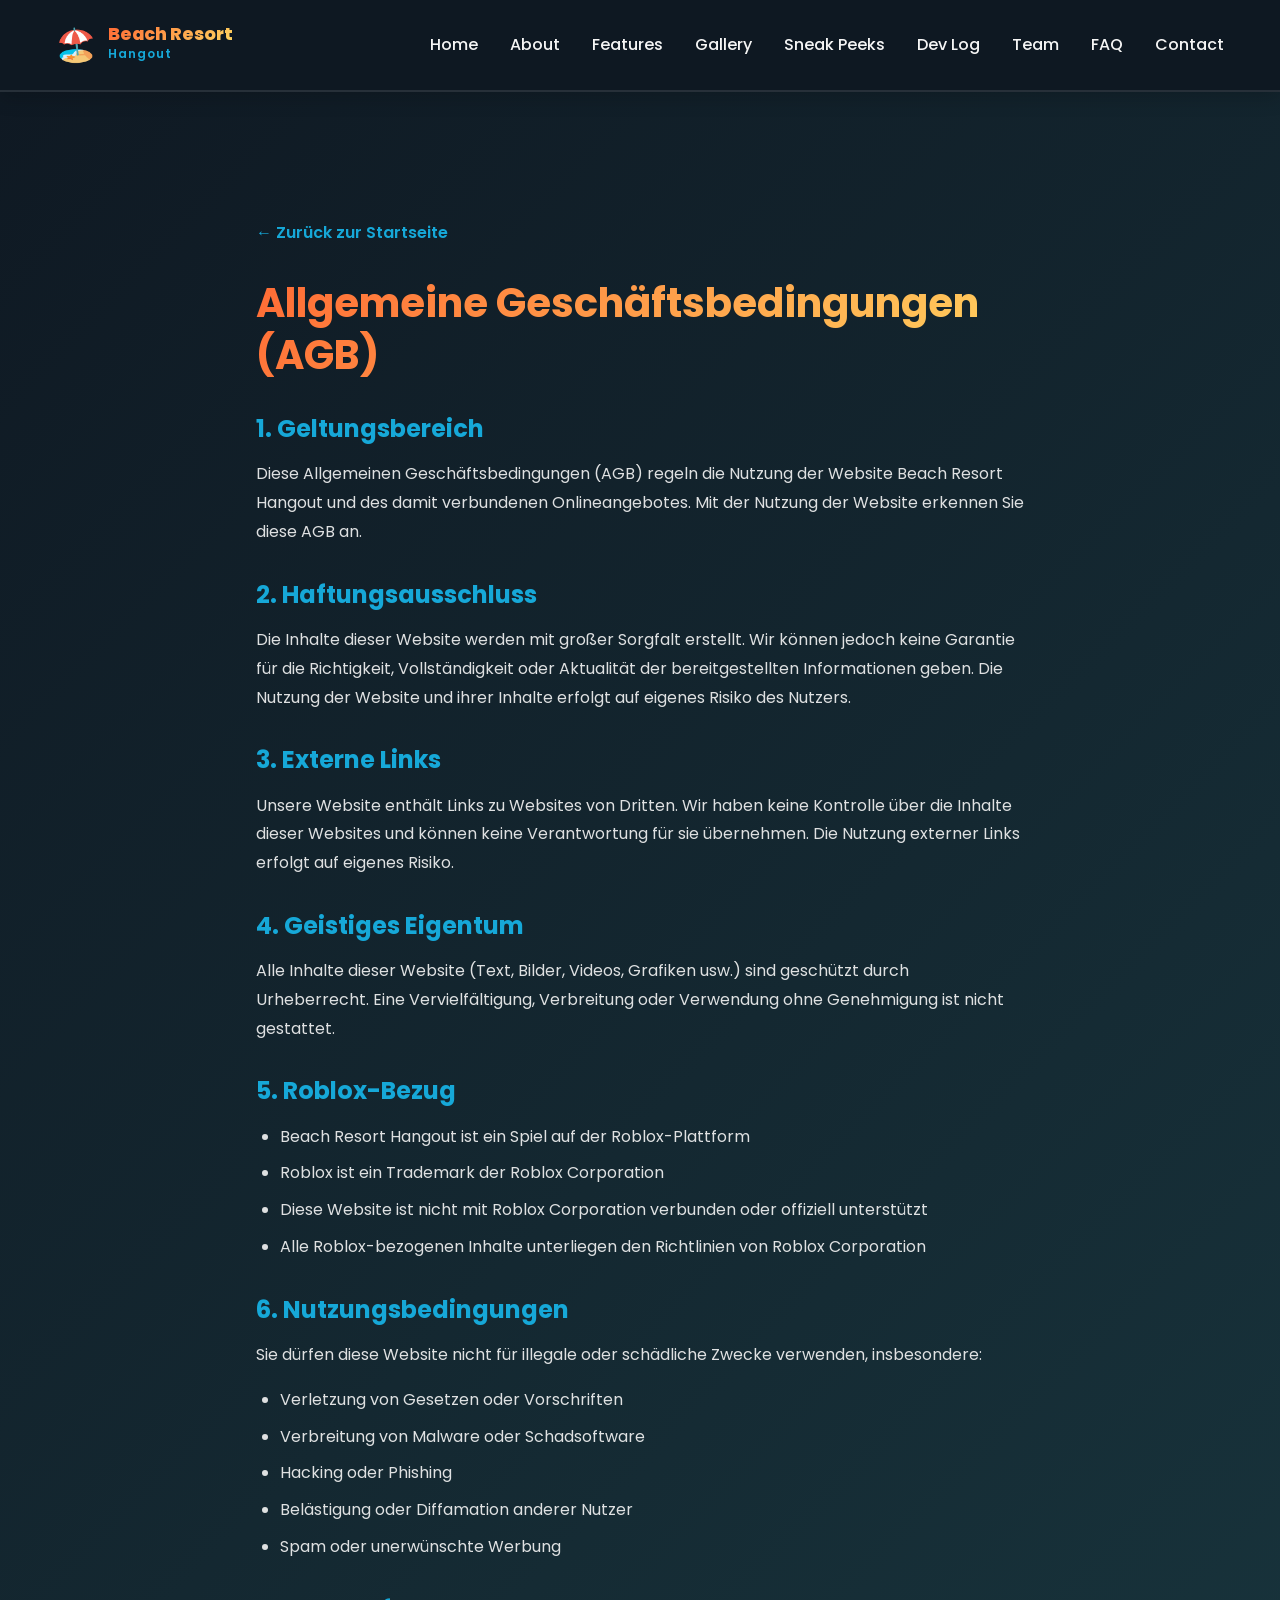
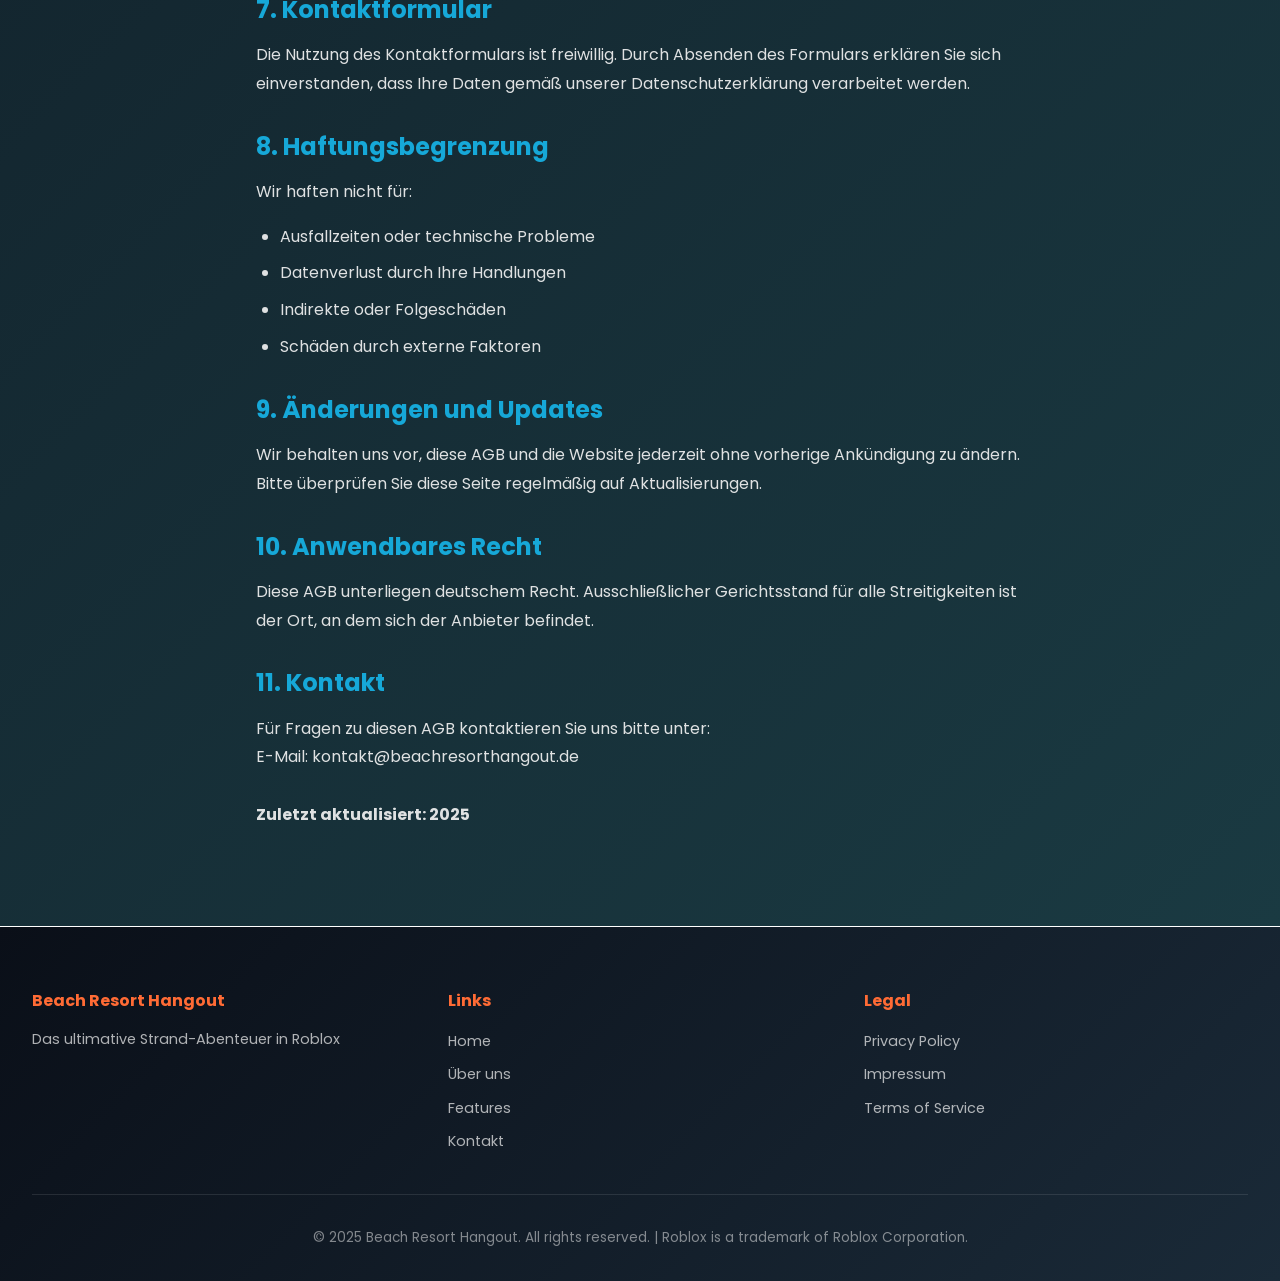
==== commit 6273fb67: "Update legal terminology and improve CSS styles for better layout and aesthetics Co-authored-by: Cop" ====
--- a/agb.html
+++ b/agb.html
@@ -197,11 +197,11 @@
                     </ul>
                 </div>
                 <div class="footer-section">
-                    <h4>Rechtliches</h4>
+                    <h4>Legal</h4>
                     <ul>
-                        <li><a href="datenschutz.html">Datenschutz</a></li>
+                        <li><a href="datenschutz.html">Privacy Policy</a></li>
                         <li><a href="impressum.html">Impressum</a></li>
-                        <li><a href="agb.html">AGB</a></li>
+                        <li><a href="agb.html">Terms of Service</a></li>
                     </ul>
                 </div>
             </div>
--- a/CSS/style-index.css
+++ b/CSS/style-index.css
@@ -186,7 +186,7 @@
 }
 
 .container {
-    max-width: 1200px;
+    max-width: 1500px;
     margin: 0 auto;
     padding: 0 var(--spacing-unit);
 }
@@ -267,6 +267,10 @@
 .wiki-cta {
     padding: 6rem 0;
     background: linear-gradient(180deg, rgba(255,255,255,0.05), rgba(15,25,35,0.95));
+    background-image: url('../bilder/image5123.png');
+    background-size: cover;
+    background-position: center;
+    background-attachment: fixed;
 }
 
 .wiki-cta .cta-card {
@@ -275,6 +279,7 @@
     text-align: center;
     padding: 3rem 2rem;
     background: rgba(255,255,255,0.05);
+    backdrop-filter: blur(12px);
     border: 1px solid rgba(255,255,255,0.08);
     border-radius: 30px;
     box-shadow: var(--shadow-lg);
@@ -845,17 +850,17 @@
 
 .features-grid {
     display: grid;
-    grid-template-columns: repeat(auto-fit, minmax(300px, 1fr));
+    grid-template-columns: repeat(auto-fit, minmax(370px, 1fr));
     gap: 2rem;
 }
 
 .feature-card {
     background: rgba(255, 255, 255, 0.05);
-    border: 1px solid var(--border-color);
+    border: 1px solid rgba(255, 255, 255, 0.69);
     border-radius: 12px;
     padding: 2rem;
     text-align: center;
-    backdrop-filter: blur(10px);
+    backdrop-filter: blur(15px);
     transition: var(--transition);
     cursor: pointer;
 }
@@ -1155,7 +1160,7 @@
 
 .footer {
     background: linear-gradient(135deg, #0a0f18, #1a2a38);
-    border-top: 1px solid var(--border-color);
+    border-top: 0.8px solid white;
     padding: 4rem var(--spacing-unit) 2rem;
 }
 
@@ -1321,3 +1326,13 @@
 .mt-2 { margin-top: calc(var(--spacing-unit) * 2); }
 .mb-1 { margin-bottom: var(--spacing-unit); }
 .mb-2 { margin-bottom: calc(var(--spacing-unit) * 2); }
+
+
+.features-sneakpeeks {
+    padding: 6rem var(--spacing-unit);
+    background: #0f1922;
+    /* Features & Sneak Peeks section fade-in animation */
+    border: #F5F5F5 1px solid;
+    opacity: 0;
+    animation: fadeInSection 0.8s ease-out 1.5s forwards;
+}
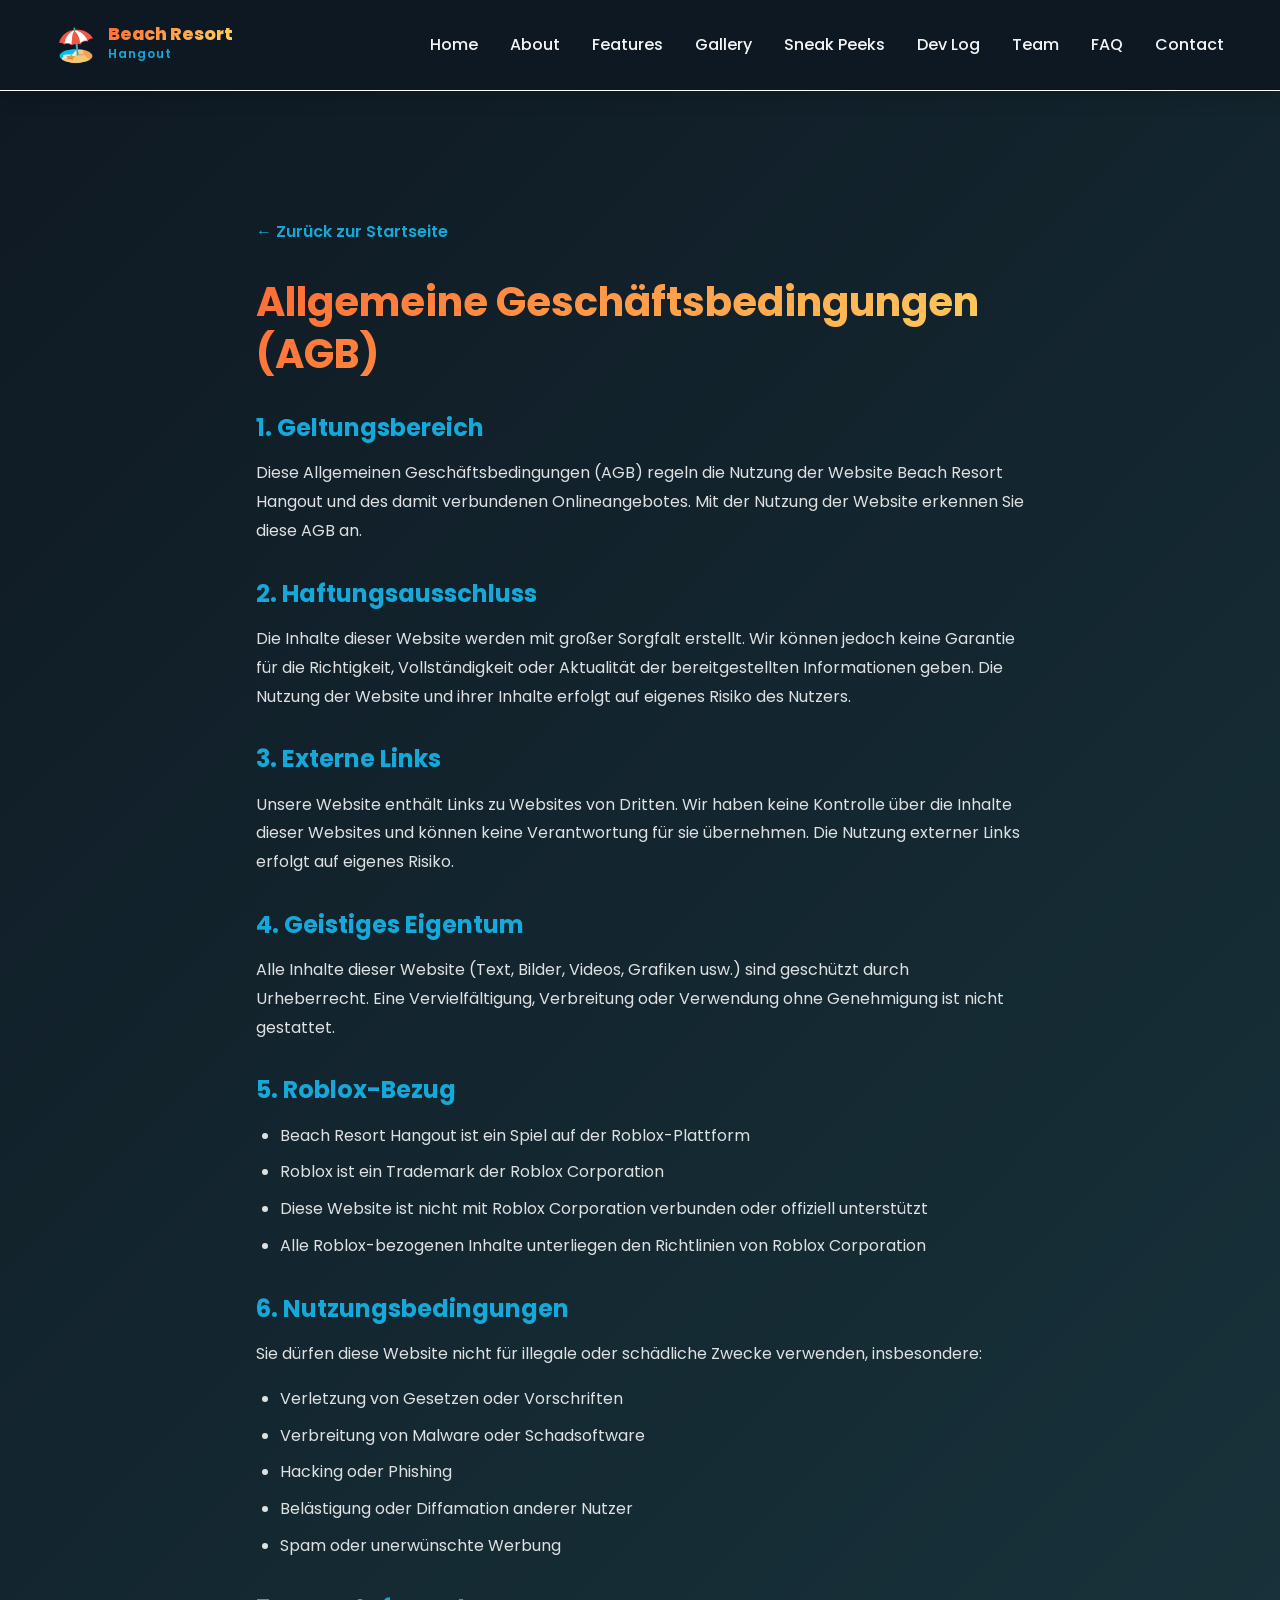
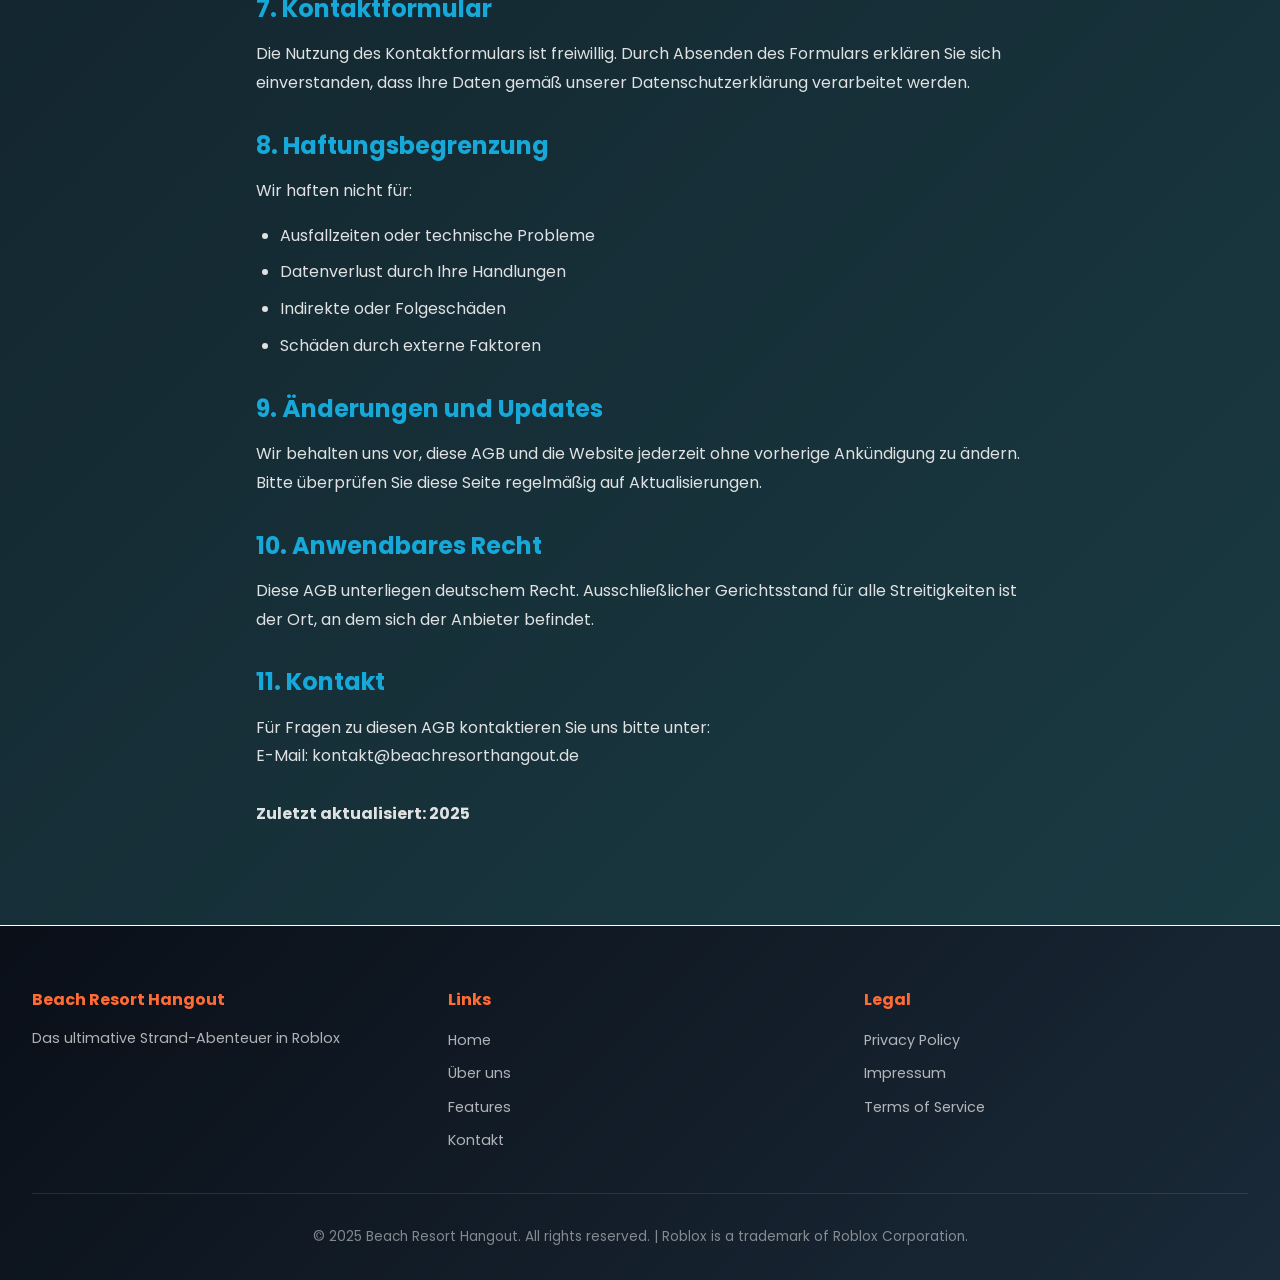
==== commit d8cf3a19: "Add web app metadata and icons for PWA support across multiple HTML files Co-authored-by: Copilot <c" ====
--- a/agb.html
+++ b/agb.html
@@ -9,6 +9,43 @@
     <link rel="preconnect" href="https://fonts.googleapis.com">
     <link rel="preconnect" href="https://fonts.gstatic.com" crossorigin>
     <link href="https://fonts.googleapis.com/css2?family=Poppins:wght@300;400;600;700&display=swap" rel="stylesheet">
+    <meta name="apple-mobile-web-app-capable" content="yes"/>
+    <meta name="apple-mobile-web-app-title" content="Beach Resort Hangout"/>
+    <meta name="theme-color" content="#1462c5"/>
+    <meta name="apple-mobile-web-app-status-bar-style" content="#1462c5"/>
+    <link rel="apple-touch-icon" sizes="57x57" href="assets/icons/apple-icon-57x57.png?v=300426100410"/>
+    <link rel="apple-touch-icon" sizes="60x60" href="assets/icons/apple-icon-60x60.png?v=300426100410"/>
+    <link rel="apple-touch-icon" sizes="72x72" href="assets/icons/apple-icon-72x72.png?v=300426100410"/>
+    <link rel="apple-touch-icon" sizes="114x114" href="assets/icons/apple-icon-114x114.png?v=300426100410"/>
+    <link rel="apple-touch-icon" sizes="76x76" href="assets/icons/apple-icon-76x76.png?v=300426100410"/>
+    <link rel="apple-touch-icon" sizes="120x120" href="assets/icons/apple-icon-120x120.png?v=300426100410"/>
+    <link rel="apple-touch-icon" sizes="152x152" href="assets/icons/apple-icon-152x152.png?v=300426100410"/>
+    <link rel="apple-touch-icon" sizes="180x180" href="assets/icons/apple-icon-180x180.png?v=300426100410"/>
+    <link rel="icon" type="image/png" href="assets/icons/favicon-32x32.png?v=300426100410" sizes="32x32"/>
+    <link rel="icon" type="image/png" href="assets/icons/android-icon-36x36.png?v=300426100410" sizes="36x36"/>
+    <link rel="icon" type="image/png" href="assets/icons/android-icon-48x48.png?v=300426100410" sizes="48x48"/>
+    <link rel="icon" type="image/png" href="assets/icons/android-icon-72x72.png?v=300426100410" sizes="72x72"/>
+    <link rel="icon" type="image/png" href="assets/icons/android-icon-96x96.png?v=300426100410" sizes="96x96"/>
+    <link rel="icon" type="image/png" href="assets/icons/android-icon-144x144.png?v=300426100410" sizes="144x144"/>
+    <link rel="icon" type="image/png" href="assets/icons/android-icon-192x192.png?v=300426100410" sizes="192x192"/>
+    <link rel="icon" type="image/png" href="assets/icons/favicon-96x96.png?v=300426100410" sizes="96x96"/>
+    <link rel="icon" type="image/png" href="assets/icons/favicon-16x16.png?v=300426100410" sizes="16x16"/>
+    <meta name="msapplication-square70x70logo" content="assets/icons/ms-icon-70x70.png?v=300426100410"/>
+    <meta name="msapplication-square150x150logo" content="assets/icons/ms-icon-150x150.png?v=300426100410"/>
+    <meta name="msapplication-wide310x150logo" content="assets/icons/ms-icon-310x150.png?v=300426100410"/>
+    <meta name="msapplication-square310x310logo" content="assets/icons/ms-icon-310x310.png?v=300426100410"/>
+    <link href="assets/icons/apple-startup-320x460.png?v=300426100410" media="(device-width: 320px) and (device-height: 480px) and (-webkit-device-pixel-ratio: 1)" rel="apple-touch-startup-image"/>
+    <link href="assets/icons/apple-startup-640x920.png?v=300426100410" media="(device-width: 320px) and (device-height: 480px) and (-webkit-device-pixel-ratio: 2)" rel="apple-touch-startup-image"/>
+    <link href="assets/icons/apple-startup-640x1096.png?v=300426100410" media="(device-width: 320px) and (device-height: 568px) and (-webkit-device-pixel-ratio: 2)" rel="apple-touch-startup-image"/>
+    <link href="assets/icons/apple-startup-748x1024.png?v=300426100410" media="(device-width: 768px) and (device-height: 1024px) and (-webkit-device-pixel-ratio: 1) and (orientation: landscape)" rel="apple-touch-startup-image"/>
+    <link href="assets/icons/apple-startup-750x1024.png?v=300426100410" media="(device-width: 375px) and (device-height: 667px) and (-webkit-device-pixel-ratio: 2)" rel="apple-touch-startup-image"/>
+    <link href="assets/icons/apple-startup-750x1294.png?v=300426100410" media="(device-width: 375px) and (device-height: 667px) and (-webkit-device-pixel-ratio: 2)" rel="apple-touch-startup-image"/>
+    <link href="assets/icons/apple-startup-768x1004.png?v=300426100410" media="(device-width: 768px) and (device-height: 1024px) and (-webkit-device-pixel-ratio: 1) and (orientation: portrait)" rel="apple-touch-startup-image"/>
+    <link href="assets/icons/apple-startup-1182x2208.png?v=300426100410" media="(device-width: 414px) and (device-height: 736px) and (-webkit-device-pixel-ratio: 3) and (orientation: landscape)" rel="apple-touch-startup-image"/>
+    <link href="assets/icons/apple-startup-1242x2148.png?v=300426100410" media="(device-width: 414px) and (device-height: 736px) and (-webkit-device-pixel-ratio: 3) and (orientation: portrait)" rel="apple-touch-startup-image"/>
+    <link href="assets/icons/apple-startup-1496x2048.png?v=300426100410" media="(device-width: 768px) and (device-height: 1024px) and (-webkit-device-pixel-ratio: 2) and (orientation: landscape)" rel="apple-touch-startup-image"/>
+    <link href="assets/icons/apple-startup-1536x2008.png?v=300426100410" media="(device-width: 768px) and (device-height: 1024px) and (-webkit-device-pixel-ratio: 2) and (orientation: portrait)" rel="apple-touch-startup-image"/>
+    <link rel="manifest" href="assets/icons/manifest.json?v=300426100410"/>
     <style>
         .legal-page {
             min-height: 100vh;
--- a/CSS/style-index.css
+++ b/CSS/style-index.css
@@ -267,7 +267,9 @@
 .wiki-cta {
     padding: 6rem 0;
     background: linear-gradient(180deg, rgba(255,255,255,0.05), rgba(15,25,35,0.95));
-    background-image: url('../bilder/image5123.png');
+    border-top: 0.8px solid white;
+    border-bottom: 0.8px solid white;
+    background-image: url('../bilder/Screenshot_2026-04-29_191556.png');
     background-size: cover;
     background-position: center;
     background-attachment: fixed;
@@ -340,6 +342,7 @@
     /* FAQ section fade-in animation */
     opacity: 0;
     animation: fadeInSection 0.8s ease-out 1.8s forwards;
+    border-bottom: 0.8px solid white;
 }
 
 .faq-grid {
@@ -400,21 +403,95 @@
     padding: 0 2rem 1.8rem;
 }
 
-.peek-grid,
-.devlog-grid {
+.devlog-item {
+    background: rgba(255,255,255,0.05);
+    border: 1px solid rgba(255,255,255,0.1);
+    border-radius: 28px;
+    overflow: hidden;
+    box-shadow: var(--shadow-md);
+    transition: var(--transition);
+    margin-bottom: 1.5rem;
+}
+
+.devlog-item:hover {
+    transform: translateY(-2px);
+    border-color: var(--secondary-blue);
+}
+
+.devlog-question {
+    width: 100%;
+    border: none;
+    background: transparent;
+    color: var(--light-text);
+    padding: 1.8rem 2rem;
+    font-size: 1.05rem;
+    font-weight: 600;
+    text-align: left;
+    cursor: pointer;
+    display: flex;
+    justify-content: space-between;
+    align-items: center;
+    transition: var(--transition);
+}
+
+.devlog-question:hover {
+    background: rgba(255,255,255,0.02);
+}
+
+.devlog-question::after {
+    content: '+';
+    font-size: 1.4rem;
+    transition: transform 0.3s ease;
+    color: var(--accent-orange);
+}
+
+.devlog-item.open .devlog-question::after {
+    transform: rotate(45deg);
+}
+
+.devlog-answer {
+    max-height: 0;
+    opacity: 0;
+    overflow: hidden;
+    padding: 0 2rem;
+    transition: max-height 0.35s ease, opacity 0.35s ease, padding 0.35s ease;
+    background: rgba(255,255,255,0.02);
+}
+
+.devlog-item.open .devlog-answer {
+    max-height: 400px;
+    opacity: 1;
+    padding: 0 2rem 1.8rem;
+}
+
+.devlog-answer p {
+    margin: 0;
+    color: rgba(245,245,245,0.85);
+    line-height: 1.6;
+}
+
+.peek-grid {
     display: grid;
     grid-template-columns: repeat(2, minmax(0, 1fr));
+    gap: 2.5rem;
+}
+
+.devlog-grid {
+    display: flex;
+    flex-direction: column;
     gap: 1.5rem;
 }
 
 .peek-card,
 .devlog-card {
     background: rgba(255,255,255,0.05);
-    border: 1px solid rgba(255,255,255,0.08);
+    border: 0.4px solid rgba(248, 231, 231, 0.192);
     border-radius: 28px;
     padding: 2rem;
     box-shadow: var(--shadow-lg);
     transition: var(--transition);
+    display: flex;
+    flex-direction: column;
 }
 
 .peek-card:hover,
@@ -431,7 +508,8 @@
     overflow: hidden;
 }
 
-.peek-image {
+.peek-image,
+.peek-video {
     width: 100%;
     height: 120px;
     object-fit: cover;
@@ -439,6 +517,18 @@
     transition: var(--transition);
 }
 
+.peek-video {
+    background: #000;
+}
+
+.peek-images a {
+    display: block;
+}
+
+.peek-image {
+    cursor: pointer;
+}
+
 .peek-image:hover {
     transform: scale(1.05);
 }
@@ -450,6 +540,7 @@
     gap: 1rem;
     align-items: flex-start;
     margin-bottom: 1.2rem;
+    width: 100%;
 }
 
 .peek-tag {
@@ -458,10 +549,11 @@
     justify-content: center;
     padding: 0.4rem 1rem;
     border-radius: 999px;
-    background: rgba(255,107,53,0.12);
-    color: var(--accent-orange);
+    background: #379DBE;
+    color: #052029;
     font-size: 0.9rem;
     font-weight: 700;
+    margin-bottom: 18px;
 }
 
 .peek-version,
@@ -482,19 +574,28 @@
     flex-wrap: wrap;
     gap: 0.75rem;
     color: rgba(245,245,245,0.7);
-    font-size: 0.95rem;
+    font-size: 0.87rem;
+    margin-top: auto;
 }
 
 .devlog-tag {
     display: inline-flex;
     align-items: center;
     justify-content: center;
-    padding: 0.35rem 0.9rem;
+    padding: 0.4rem 1rem;
     border-radius: 999px;
-    background: rgba(22,168,216,0.12);
-    color: var(--secondary-blue);
+    background: #379DBE;
+    color: #052029;
     font-size: 0.9rem;
     font-weight: 700;
+    margin-top: 12px;
+}
+
+.devlog-date {
+    color: rgba(245,245,245,0.75);
+    font-weight: 600;
+    white-space: nowrap;
+    font-size: 0.9rem;
 }
 
 .navbar {
@@ -502,7 +603,7 @@
     top: 0;
     background: rgba(15, 25, 35, 0.98);
     backdrop-filter: blur(10px);
-    border-bottom: 2px solid var(--border-color);
+    border-bottom: 1px solid white;
     z-index: 10001;
     padding: 1.2rem 0;
     box-shadow: 0 4px 20px rgba(0, 0, 0, 0.2);
@@ -656,6 +757,7 @@
     /* Hero fade-in animation */
     opacity: 0;
     animation: fadeInHero 1s ease-out 0.6s forwards;
+    border-bottom: 0.8px solid white;
 }
 
 @keyframes fadeInHero {
@@ -844,13 +946,15 @@
     background-size: cover;
     background-position: center;
     background-attachment: fixed;
+    border-top: 0.8px solid white;
+    border-bottom: 0.8px solid white;
     opacity: 0;
     animation: fadeInSection 0.8s ease-out 1s forwards;
 }
 
 .features-grid {
     display: grid;
-    grid-template-columns: repeat(auto-fit, minmax(370px, 1fr));
+    grid-template-columns: repeat(auto-fit, minmax(470px, 1fr));
     gap: 2rem;
 }
 
@@ -961,8 +1065,9 @@
 }
 
 .team-grid {
-    display: grid;
-    grid-template-columns: repeat(auto-fit, minmax(250px, 1fr));
+    display: flex;
+    flex-wrap: wrap;
+    justify-content: center;
     gap: 2rem;
 }
 
@@ -975,6 +1080,7 @@
     backdrop-filter: blur(10px);
     transition: var(--transition);
     overflow: hidden;
+    flex: 0 0 250px;
 }
 
 .team-card:hover {
@@ -1260,6 +1366,7 @@
 
     .team-grid {
         grid-template-columns: repeat(2, 1fr);
+        justify-content: center;
     }
 
     .about-stats {
@@ -1302,6 +1409,7 @@
     .gallery-grid,
     .team-grid {
         grid-template-columns: 1fr;
+        justify-content: center;
     }
 
     .about-stats {
@@ -1332,7 +1440,15 @@
     padding: 6rem var(--spacing-unit);
     background: #0f1922;
     /* Features & Sneak Peeks section fade-in animation */
-    border: #F5F5F5 1px solid;
+    opacity: 0;
+    animation: fadeInSection 0.8s ease-out 1.5s forwards;
+}
+
+
+.features-devlog {
+    padding: 6rem var(--spacing-unit);
+    background: #0f1922;
+    /* Features & Sneak Peeks section fade-in animation */
     opacity: 0;
     animation: fadeInSection 0.8s ease-out 1.5s forwards;
 }
